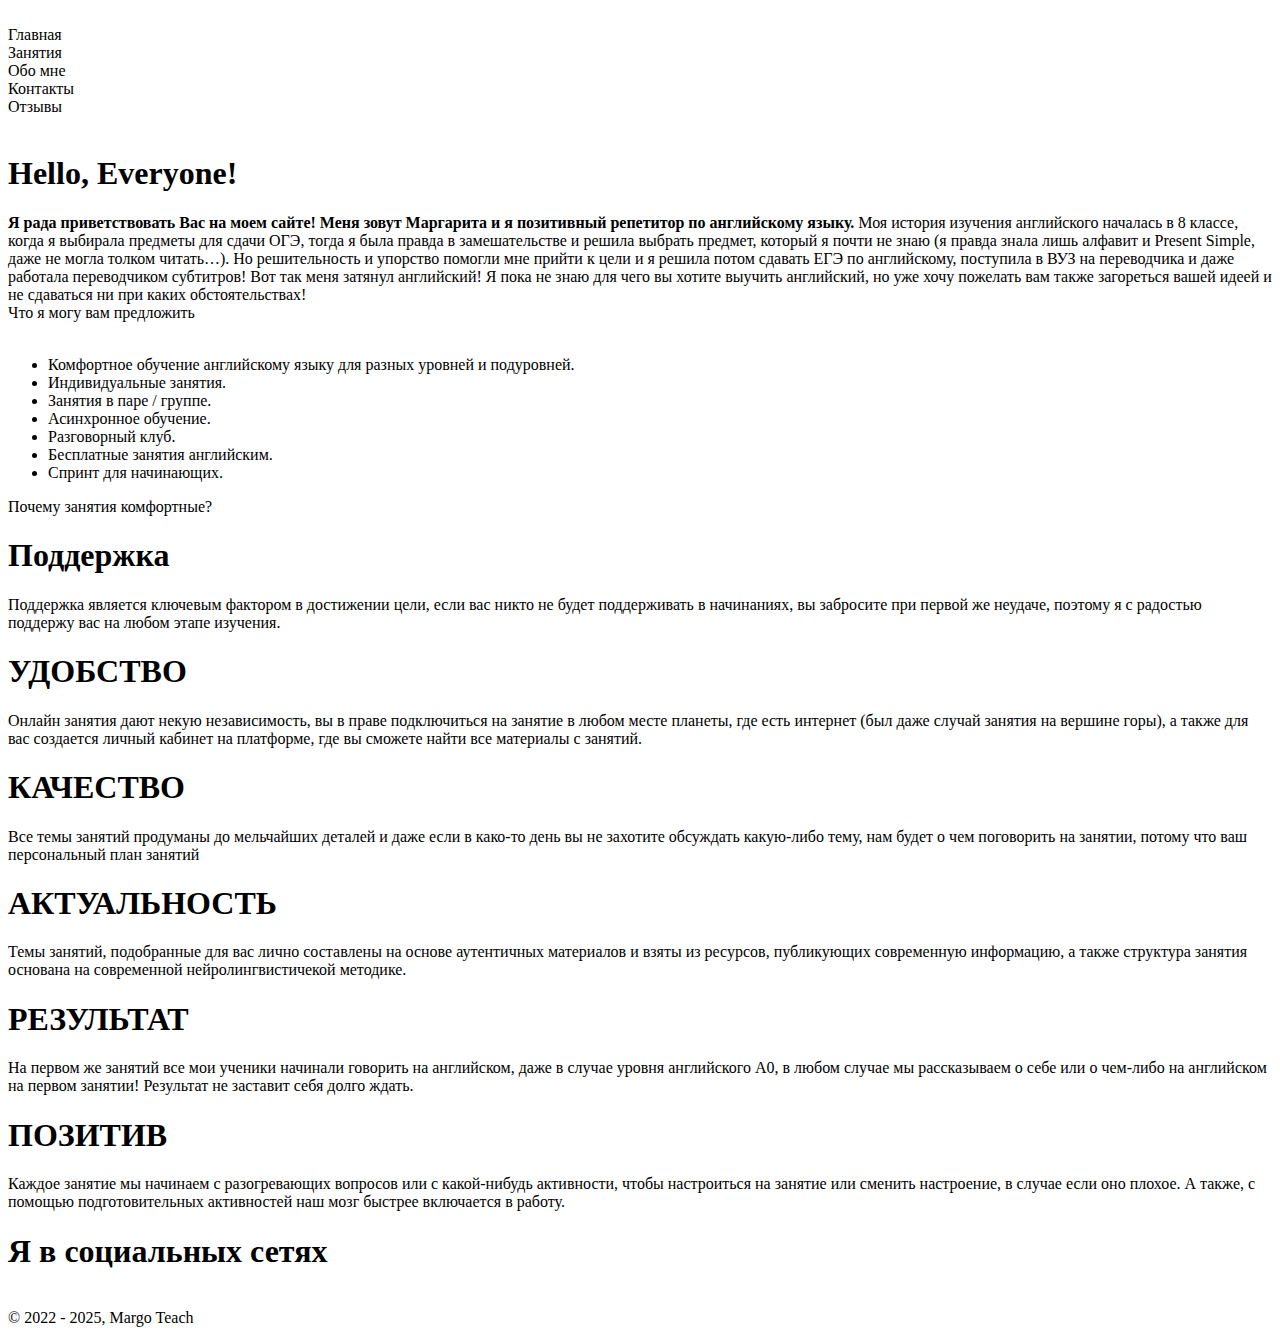
==== about.html @ d235ffca "first com" ====
<!DOCTYPE html>
<html lang="ru">
  <head>
    <meta charset="UTF-8" />
    <meta http-equiv="X-UA-Compatible" content="IE=edge" />
    <meta name="viewport" content="width=device-width, initial-scale=1.0" />
    <title>MargoTrue</title>
  </head>
  <body>
    <header class="header">
      <div class="topimg"><img src="" alt="" /></div>
      <div class="navpanel">
        <div class="navstr">Главная</div>
        <div class="navstr">Занятия</div>
        <div class="navstr">Обо мне</div>
        <div class="navstr">Контакты</div>
        <div class="navstr">Отзывы</div>
      </div>
    </header>
    <div class="container">
      <div class="forEveryone">
        <img src="" alt="" class="everyOneImg" />
        <div class="everyoneBlock">
          <h1 class="everyOnetitle">Hello, Everyone!</h1>
          <span class="everyoneSpan">
            <b
              >Я рада приветствовать Вас на моем сайте! Меня зовут Маргарита и я
              позитивный репетитор по английскому языку.</b
            >
            Моя история изучения английского началась в 8 классе, когда я
            выбирала предметы для сдачи ОГЭ, тогда я была правда в
            замешательстве и решила выбрать предмет, который я почти не знаю (я
            правда знала лишь алфавит и Present Simple, даже не могла толком
            читать…). Но решительность и упорство помогли мне прийти к цели и я
            решила потом сдавать ЕГЭ по английскому, поступила в ВУЗ на
            переводчика и даже работала переводчиком субтитров! Вот так меня
            затянул английский! Я пока не знаю для чего вы хотите выучить
            английский, но уже хочу пожелать вам также загореться вашей идеей и
            не сдаваться ни при каких обстоятельствах!
          </span>
        </div>
      </div>
      <div class="offerBlock">
        <div class="offerTitle">Что я могу вам предложить</div>
        <div class="offerRev">
          <img src="" alt="" class="offerImg" />
          <div class="offerUl">
            <ul>
              <li>
                Комфортное обучение английскому языку для разных уровней и
                подуровней.
              </li>
              <li>Индивидуальные занятия.</li>
              <li>Занятия в паре / группе.</li>
              <li>Асинхронное обучение.</li>
              <li>Разговорный клуб.</li>
              <li>Бесплатные занятия английским.</li>
              <li>Спринт для начинающих.</li>
            </ul>
          </div>
        </div>
      </div>
      <div class="comfort">
        <div class="comfortTitle">Почему занятия комфортные?</div>
        <div class="comfortBlocks">
          <div class="comfortBlock">
            <h1>Поддержка</h1>
            <span class="comfortSpan">
              Поддержка является ключевым фактором в достижении цели, если вас
              никто не будет поддерживать в начинаниях, вы забросите при первой
              же неудаче, поэтому я с радостью поддержу вас на любом этапе
              изучения.
            </span>
          </div>
          <div class="comfortBlock">
            <h1>УДОБСТВО</h1>
            <span class="comfortSpan">
              Онлайн занятия дают некую независимость, вы в праве подключиться
              на занятие в любом месте планеты, где есть интернет (был даже
              случай занятия на вершине горы), а также для вас создается личный
              кабинет на платформе, где вы сможете найти все материалы с
              занятий.
            </span>
          </div>
          <div class="comfortBlock">
            <h1>КАЧЕСТВО</h1>
            <span class="comfortSpan">
              Все темы занятий продуманы до мельчайших деталей и даже если в
              како-то день вы не захотите обсуждать какую-либо тему, нам будет о
              чем поговорить на занятии, потому что ваш персональный план
              занятий
            </span>
          </div>
          <div class="comfortBlock">
            <h1>АКТУАЛЬНОСТЬ</h1>
            <span class="comfortSpan">
              Темы занятий, подобранные для вас лично составлены на основе
              аутентичных материалов и взяты из ресурсов, публикующих
              современную информацию, а также структура занятия основана на
              современной нейролингвистичекой методике.
            </span>
          </div>
          <div class="comfortBlock">
            <h1>РЕЗУЛЬТАТ</h1>
            <span class="comfortSpan">
              На первом же занятий все мои ученики начинали говорить на
              английском, даже в случае уровня английского А0, в любом случае мы
              рассказываем о себе или о чем-либо на английском на первом
              занятии! Результат не заставит себя долго ждать.
            </span>
          </div>
          <div class="comfortBlock">
            <h1>ПОЗИТИВ</h1>
            <span class="comfortSpan">
              Каждое занятие мы начинаем с разогревающих вопросов или с
              какой-нибудь активности, чтобы настроиться на занятие или сменить
              настроение, в случае если оно плохое. А также, с помощью
              подготовительных активностей наш мозг быстрее включается в работу.
            </span>
          </div>
        </div>
      </div>
    </div>
    <footer class="footer">
      <div class="footerBlock"></div>
      <div class="footerLinks">
        <h1>Я в социальных сетях</h1>
        <a href="" class="social"><img src="" alt="" class="socialNet" /></a>
        <a href="" class="social"><img src="" alt="" class="socialNet" /></a>
        <a href="" class="social"><img src="" alt="" class="socialNet" /></a>
      </div>
      <div class="footerCopyRight">© 2022 - 2025, Margo Teach</div>
    </footer>
  </body>
</html>
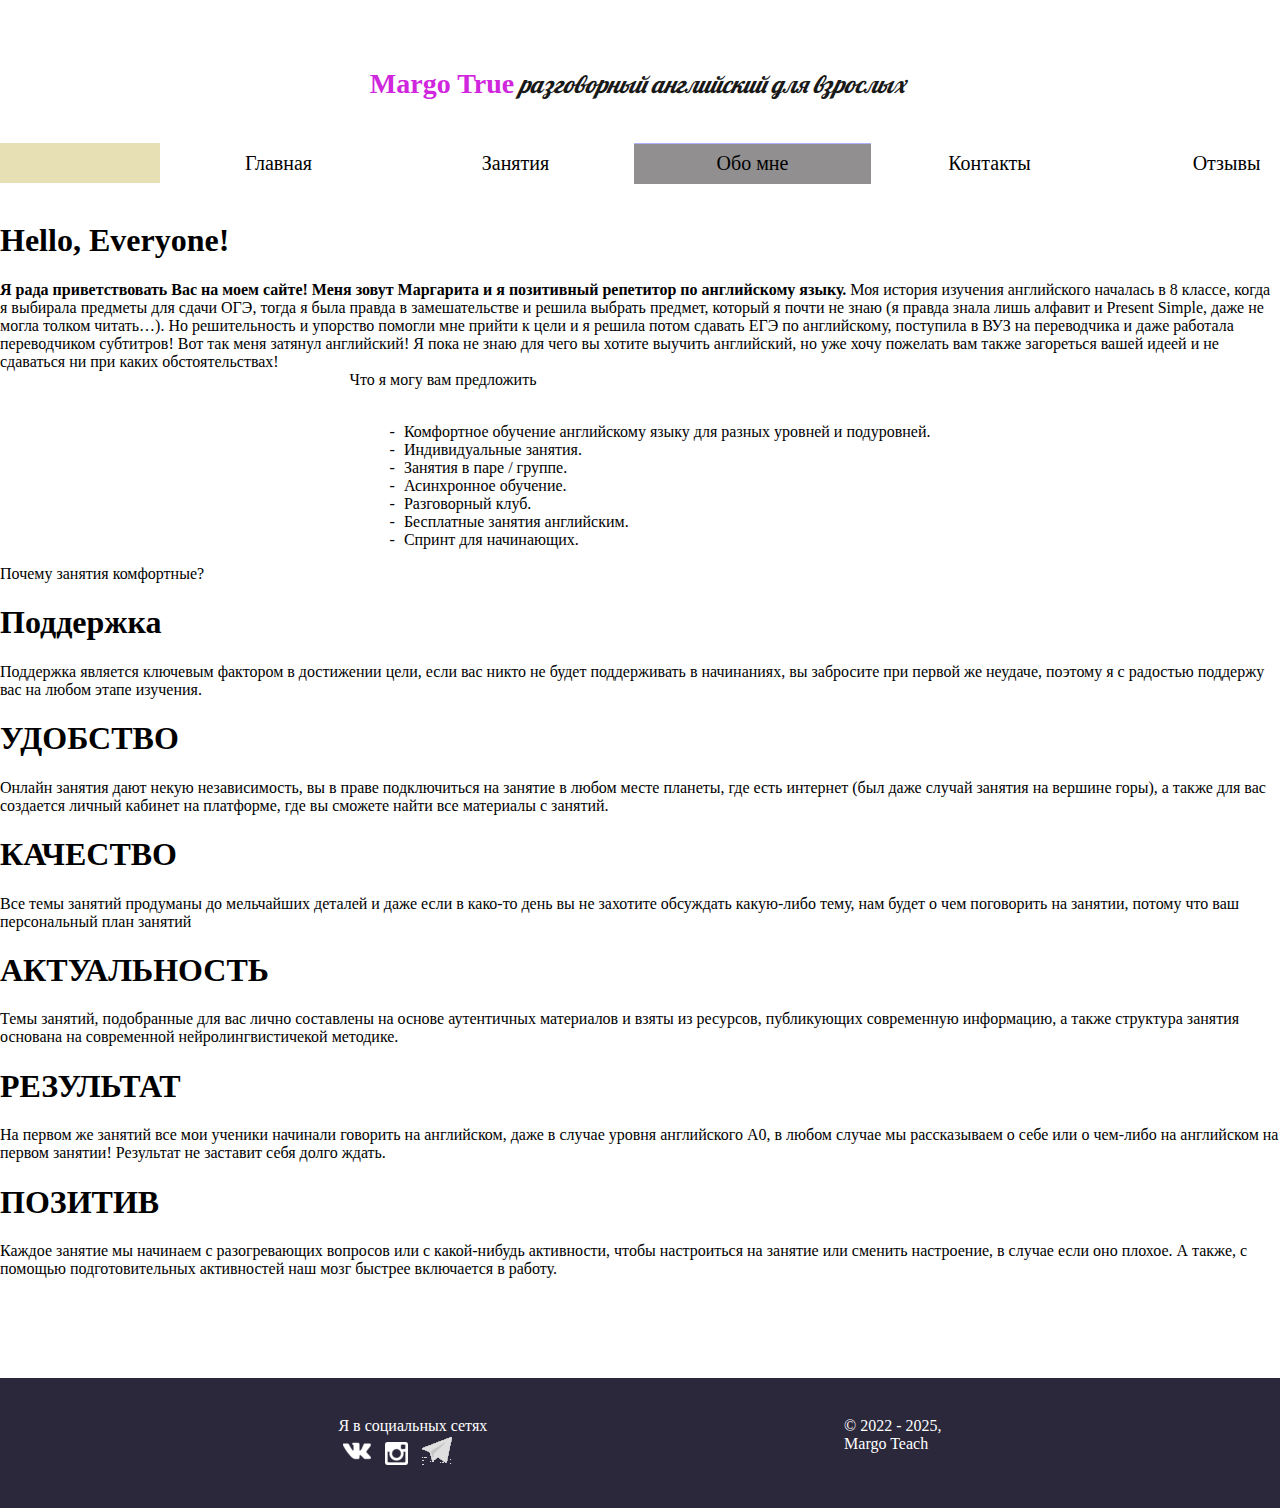
==== commit f9ac27e3: "edit lessons page(rebuild animation)" ====
--- a/about.html
+++ b/about.html
@@ -1,20 +1,51 @@
 <!DOCTYPE html>
 <html lang="ru">
   <head>
+    <link rel="preconnect" href="https://fonts.googleapis.com" />
+    <link rel="preconnect" href="https://fonts.gstatic.com" crossorigin />
+    <link
+      href="https://fonts.googleapis.com/css2?family=Lobster&display=swap"
+      rel="stylesheet"
+    />
+    <link rel="preconnect" href="https://fonts.googleapis.com" />
+    <link rel="preconnect" href="https://fonts.gstatic.com" crossorigin />
+    <link
+      href="https://fonts.googleapis.com/css2?family=Comfortaa:wght@300..700&display=swap"
+      rel="stylesheet"
+    />
     <meta charset="UTF-8" />
     <meta http-equiv="X-UA-Compatible" content="IE=edge" />
     <meta name="viewport" content="width=device-width, initial-scale=1.0" />
+    <link rel="shortcut icon" href="img/favicon.ico" type="image/x-icon" />
+    <link rel="stylesheet" href="style.css" />
     <title>MargoTrue</title>
   </head>
   <body>
     <header class="header">
-      <div class="topimg"><img src="" alt="" /></div>
-      <div class="navpanel">
-        <div class="navstr">Главная</div>
-        <div class="navstr">Занятия</div>
-        <div class="navstr">Обо мне</div>
-        <div class="navstr">Контакты</div>
-        <div class="navstr">Отзывы</div>
+      <div class="container">
+        <div class="topimg">
+          <p class="topTitle Osn">Margo True</p>
+          <p class="topTitle Dop"><i>разговорный английский для взрослых</i></p>
+        </div>
+        <div class="navpanelBackground">
+          <div class="navpanel">
+            <div class="navstr">
+              <a href="index.html" class="nextpage">Главная</a>
+            </div>
+            <div class="navstr">
+              <a href="lessons.html" class="nextpage">Занятия</a>
+            </div>
+            <div class="navstr" id="home">
+              <a href="about.html" class="nextpage">Обо мне</a>
+            </div>
+            <div class="navstr">
+              <a href="contacts.html" class="nextpage">Контакты</a>
+            </div>
+            <div class="navstr">
+              <a href="reviews.html" class="nextpage">Отзывы</a>
+            </div>
+          </div>
+        </div>
       </div>
     </header>
     <div class="container">
@@ -122,14 +153,26 @@
       </div>
     </div>
     <footer class="footer">
-      <div class="footerBlock"></div>
-      <div class="footerLinks">
-        <h1>Я в социальных сетях</h1>
-        <a href="" class="social"><img src="" alt="" class="socialNet" /></a>
-        <a href="" class="social"><img src="" alt="" class="socialNet" /></a>
-        <a href="" class="social"><img src="" alt="" class="socialNet" /></a>
+      <div class="footerBlock">
+        <div class="footerLinks">
+          <span class="footerTitle">Я в социальных сетях</span>
+          <div class="linksBlock">
+            <a href="#" class="social"
+              ><img src="img/vk.png" alt="" class="socialNet"
+            /></a>
+            <a href="#" class="social"
+              ><img src="img/inst.png" alt="" class="socialNet"
+            /></a>
+            <a href="#" class="social"
+              ><img src="img/tg.png" alt="" class="socialNet"
+            /></a>
+          </div>
+        </div>
+        <div class="footerCopyRight">
+          © 2022 - 2025,<br />
+          Margo Teach
+        </div>
       </div>
-      <div class="footerCopyRight">© 2022 - 2025, Margo Teach</div>
     </footer>
   </body>
 </html>
--- a/style.css
+++ b/style.css
@@ -0,0 +1,420 @@
+/* шрифт comfortaa italic */
+html,
+body {
+  margin: 0 auto;
+}
+.topTitle.Osn {
+  color: #d026dd;
+  font-family: Impact;
+  font-size: 28px;
+  font-weight: bold;
+}
+.header {
+  margin-top: 25px;
+  display: flex;
+  width: 100%;
+  justify-content: center;
+}
+.container {
+  width: 100%;
+  display: flex;
+  flex-direction: column;
+  align-items: center;
+  justify-content: center;
+}
+.topimg {
+  align-items: center;
+  display: flex;
+  justify-content: center;
+  width: 100%;
+  margin: 15px;
+}
+.topTitle.Dop {
+  font-family: "Lobster";
+  color: #191918;
+  font-size: 24px;
+  margin: 5px;
+}
+.navpanelBackground {
+  width: 100%;
+  display: flex;
+  justify-content: center;
+  background-color: #e8e0b5;
+}
+.navpanel {
+  align-items: center;
+  height: 40px;
+  display: flex;
+  width: 75%;
+  justify-content: space-evenly;
+}
+.nextpage {
+  display: flex;
+  justify-content: center;
+  align-items: center;
+  width: 237px;
+  height: 40px;
+  text-decoration: none;
+  color: black;
+}
+.nextpage:hover {
+  border-top: 1px solid rgb(176, 176, 255);
+  transition: all 2s 100ms;
+}
+.navstr {
+  font-size: 20px;
+  width: 100%;
+  height: 40px;
+  background-color: white;
+}
+#home {
+  border-top: 1px solid rgb(176, 176, 255);
+  background-color: rgb(145, 143, 143);
+}
+.bodyimg {
+  display: flex;
+  justify-content: center;
+}
+.me {
+  width: 75%;
+}
+.lessons {
+  display: flex;
+  flex-direction: column;
+  justify-content: center;
+  align-items: center;
+}
+.lessonsTitle {
+  font-weight: bold;
+  margin-top: 25px;
+}
+
+.lessonsBlock {
+  margin-top: 35px;
+  display: flex;
+  justify-content: space-around;
+}
+.lesson {
+  display: flex;
+  flex-direction: column;
+  align-items: center;
+  justify-content: flex-start;
+  width: 250px;
+}
+.lessonImg {
+  border-radius: 200px;
+  width: 120px;
+  height: 120px;
+}
+.lessonTitle {
+  display: flex;
+  align-items: center;
+  justify-content: center;
+  width: 250px;
+  font-size: 18px;
+  font-weight: bold;
+  margin: 25px;
+  color: #0eae9e;
+}
+.lessonAbout {
+  text-align: center;
+  line-height: 1.5;
+  height: 150px;
+  width: 200px;
+}
+.more {
+  display: flex;
+  justify-content: center;
+  align-items: center;
+  padding: 15px;
+  color: #e720d0;
+  width: 120px;
+  height: 20px;
+}
+.speakPactics {
+  width: 100%;
+  margin-top: 50px;
+  display: flex;
+  flex-direction: column;
+  justify-content: center;
+  align-items: center;
+}
+.speakBlock {
+  display: flex;
+  width: 65%;
+  justify-content: space-evenly;
+}
+.speak {
+  display: flex;
+  flex-direction: column;
+  align-items: center;
+  justify-content: flex-start;
+  width: 250px;
+}
+.speakImg {
+  border-radius: 5px;
+  height: 240px;
+  width: 250px;
+}
+.speakSubTitle {
+  display: flex;
+  align-items: center;
+  justify-content: center;
+  width: 250px;
+  font-size: 16px;
+  font-weight: bold;
+  margin: 25px;
+}
+.speakAbout {
+  text-align: center;
+  line-height: 1.5;
+  height: 150px;
+  width: 200px;
+  margin-bottom: 10px;
+}
+.reviews {
+  margin-top: 50px;
+  display: flex;
+  justify-content: center;
+}
+.reviewsBlock {
+  justify-content: center;
+  display: flex;
+  width: 55%;
+  flex-wrap: wrap;
+}
+.reviewsImg1 {
+  margin: 25px;
+  width: 410px;
+  height: 300px;
+}
+.reviewsImg2 {
+  margin: 25px;
+  width: 480px;
+  height: 210px;
+}
+.reviewsImg3 {
+  margin-top: -95px;
+  width: 400px;
+  height: 400px;
+}
+.reviewsImg4 {
+  margin: 25px;
+  width: 330px;
+  height: 320px;
+}
+.studentsLocation {
+  flex-direction: column;
+  display: flex;
+  align-items: center;
+  justify-content: center;
+}
+.studentsTitle {
+  display: flex;
+  margin: 50px;
+  width: 600px;
+  text-align: center;
+  justify-content: center;
+  align-items: center;
+  color: #a634df;
+  font-size: 20px;
+  font-family: Comfortaa;
+}
+.studentsLocationsImg {
+  width: 75%;
+}
+.aboutMe {
+  margin-top: 55px;
+  width: 100%;
+  display: flex;
+  align-items: center;
+  justify-content: center;
+}
+.about {
+  font-family: Comfortaa;
+  display: flex;
+  justify-content: space-between;
+  width: 75%;
+}
+.Me {
+  width: 200px;
+  height: 220px;
+}
+.about1 {
+  display: flex;
+  width: 450px;
+  flex-direction: column;
+  align-items: flex-end;
+}
+.aboutSubTitle {
+  text-align: left;
+  font-size: 26px;
+}
+.aboutExam {
+  font-size: 16px;
+  width: 250px;
+  margin-top: 10px;
+}
+.aboutSpan {
+  margin-top: 10px;
+  width: 280px;
+  font-size: 20px;
+}
+.about2 {
+  width: 500px;
+}
+.aboutList {
+  width: 300px;
+}
+li {
+  list-style-type: none;
+}
+li::before {
+  content: "- ";
+  padding-right: 5px;
+}
+.footer {
+  margin-top: 100px;
+  color: white;
+  background-color: #2b283b;
+  height: 130px;
+  display: flex;
+  flex-direction: column;
+  align-items: center;
+  justify-content: center;
+  width: 100%;
+}
+.footerBlock {
+  display: flex;
+  justify-content: space-around;
+  width: 75%;
+}
+.footerLinks {
+  display: flex;
+  flex-direction: column;
+}
+.social {
+  margin: 5px;
+}
+
+/* Lessons page */
+.cartBackground {
+  background-color: #ebd5e1;
+  width: 100%;
+  display: flex;
+  justify-content: center;
+}
+.cart {
+  width: 75%;
+  display: flex;
+  justify-content: center;
+  align-items: center;
+}
+.cartTitle {
+  display: flex;
+  width: 75%;
+  justify-content: center;
+}
+.cartImg {
+  margin-right: 15px;
+  width: 30px;
+  height: 30px;
+}
+.cartSumm {
+  justify-content: end;
+  display: flex;
+  align-items: center;
+}
+.cartLessonsBackground {
+  display: flex;
+  justify-content: center;
+  background-image: url(img/backlessons.jpg);
+  background-repeat: no-repeat;
+  background-position: 50% 0%;
+  background-size: cover;
+  border-radius: 0px;
+  width: 100%;
+  height: 895.094px;
+}
+.cartLessons {
+  display: flex;
+  align-items: center;
+  justify-content: center;
+  width: 64%;
+  flex-wrap: wrap;
+}
+.cartLesson {
+  display: flex;
+  flex-direction: column;
+  justify-content: center;
+  align-items: center;
+  width: 220px;
+  height: 300px;
+}
+.cartImgLesson {
+  width: 180px;
+  height: 180px;
+}
+.costBlock {
+  margin-top: 10px;
+  display: flex;
+  justify-content: center;
+  align-items: center;
+  flex-direction: column;
+  background-color: white;
+  width: 180px;
+  height: 80px;
+  position: relative;
+  transition: top 0.5s;
+  top: 0;
+}
+.costDetails {
+  display: flex;
+  align-items: center;
+  justify-content: center;
+  background-color: wheat;
+  position: relative;
+  top: -20px;
+  visibility: hidden;
+  width: 0px;
+  height: 0px;
+}
+.cartLesson:hover > .costBlock {
+  top: -35px;
+}
+.cartLesson:hover > .cartImgLesson {
+  transform: scale(1.1);
+  transition: 1s;
+}
+.cartLesson:hover > .costDetails {
+  visibility: visible;
+}
+.details {
+  position: relative;
+  transition: opacity 0.3s ease-in-out, transform 0.3s ease-in-out;
+  display: flex;
+  border: 1px solid rgb(194, 194, 194);
+  border-radius: 5px;
+  align-items: center;
+  justify-content: center;
+  background-color: white;
+  width: 150px;
+  margin-top: 40px;
+  padding: 10px 20px 10px 20px;
+  height: 35px;
+}
+
+.cost {
+  color: #31629f;
+}
+.cartOverview {
+  width: 170px;
+  font-family: Rubik, sans-serif;
+  font-size: 15px;
+  display: block;
+  text-align: center;
+  margin-top: 5px;
+}
+
+.sale {
+}
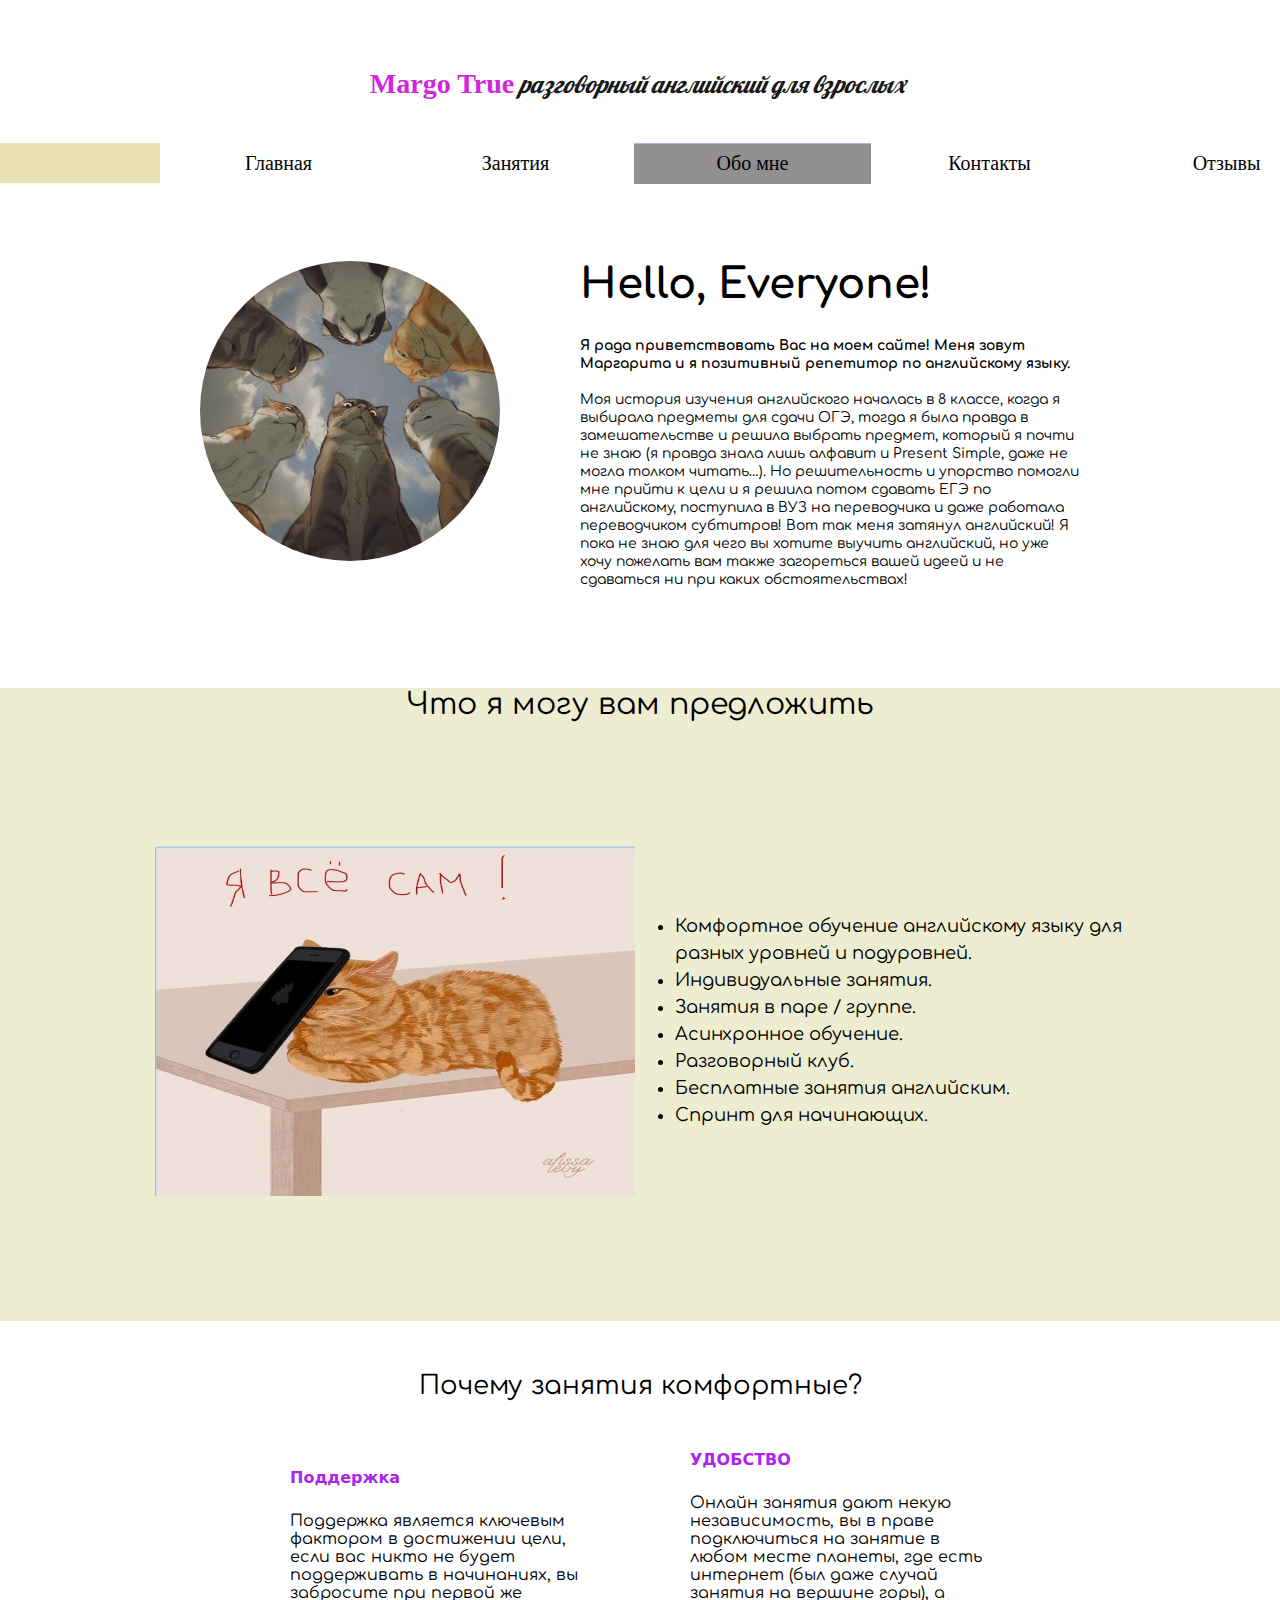
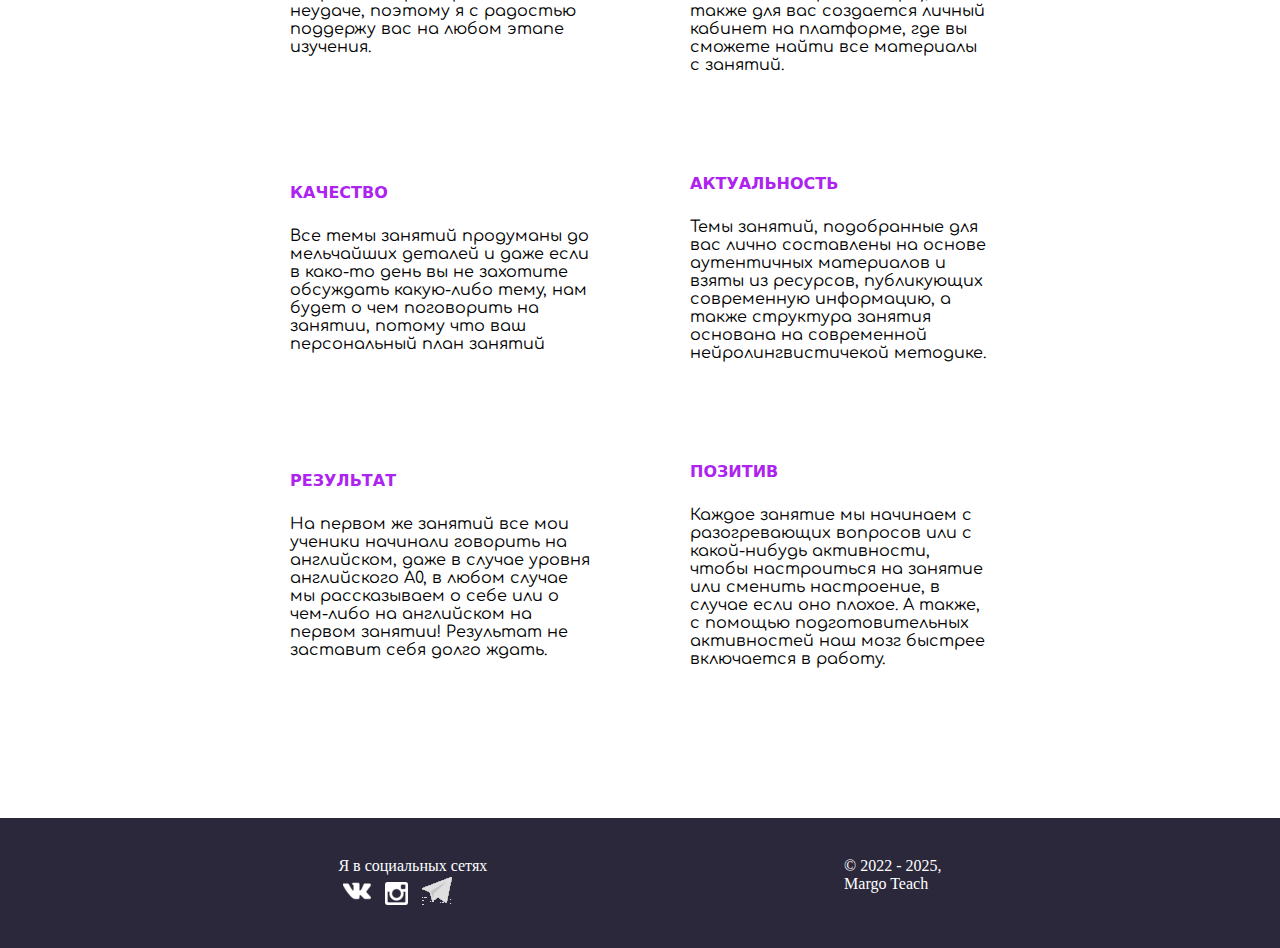
==== commit f88532dc: "edit about page not finish result" ====
--- a/about.html
+++ b/about.html
@@ -50,43 +50,49 @@
     </header>
     <div class="container">
       <div class="forEveryone">
-        <img src="" alt="" class="everyOneImg" />
-        <div class="everyoneBlock">
-          <h1 class="everyOnetitle">Hello, Everyone!</h1>
-          <span class="everyoneSpan">
-            <b
-              >Я рада приветствовать Вас на моем сайте! Меня зовут Маргарита и я
-              позитивный репетитор по английскому языку.</b
-            >
-            Моя история изучения английского началась в 8 классе, когда я
-            выбирала предметы для сдачи ОГЭ, тогда я была правда в
-            замешательстве и решила выбрать предмет, который я почти не знаю (я
-            правда знала лишь алфавит и Present Simple, даже не могла толком
-            читать…). Но решительность и упорство помогли мне прийти к цели и я
-            решила потом сдавать ЕГЭ по английскому, поступила в ВУЗ на
-            переводчика и даже работала переводчиком субтитров! Вот так меня
-            затянул английский! Я пока не знаю для чего вы хотите выучить
-            английский, но уже хочу пожелать вам также загореться вашей идеей и
-            не сдаваться ни при каких обстоятельствах!
-          </span>
+        <div class="forEveryoneBlock">
+          <div class="EveryOneBlockImg">
+            <img src="img/gruppa.jfif" alt="" class="everyOneImg" />
+          </div>
+          <div class="everyoneText">
+            <h1 class="everyOnetitle">Hello, Everyone!</h1>
+            <span class="everyoneSpan">
+              <b
+                >Я рада приветствовать Вас на моем сайте! Меня зовут Маргарита и
+                я позитивный репетитор по английскому языку.</b
+              ><br />
+              <br />
+              Моя история изучения английского началась в 8 классе, когда я
+              выбирала предметы для сдачи ОГЭ, тогда я была правда в
+              замешательстве и решила выбрать предмет, который я почти не знаю
+              (я правда знала лишь алфавит и Present Simple, даже не могла
+              толком читать…). Но решительность и упорство помогли мне прийти к
+              цели и я решила потом сдавать ЕГЭ по английскому, поступила в ВУЗ
+              на переводчика и даже работала переводчиком субтитров! Вот так
+              меня затянул английский! Я пока не знаю для чего вы хотите выучить
+              английский, но уже хочу пожелать вам также загореться вашей идеей
+              и не сдаваться ни при каких обстоятельствах!
+            </span>
+          </div>
         </div>
       </div>
-      <div class="offerBlock">
-        <div class="offerTitle">Что я могу вам предложить</div>
-        <div class="offerRev">
-          <img src="" alt="" class="offerImg" />
-          <div class="offerUl">
-            <ul>
-              <li>
+
+      <div class="offer">
+        <div class="offerBlock">
+          <div class="offerTitle">Что я могу вам предложить</div>
+          <div class="offerRev">
+            <img src="img/async.jpg" alt="" class="offerImg" />
+            <ul class="offerUl">
+              <li class="offerLi">
                 Комфортное обучение английскому языку для разных уровней и
                 подуровней.
               </li>
-              <li>Индивидуальные занятия.</li>
-              <li>Занятия в паре / группе.</li>
-              <li>Асинхронное обучение.</li>
-              <li>Разговорный клуб.</li>
-              <li>Бесплатные занятия английским.</li>
-              <li>Спринт для начинающих.</li>
+              <li class="offerLi">Индивидуальные занятия.</li>
+              <li class="offerLi">Занятия в паре / группе.</li>
+              <li class="offerLi">Асинхронное обучение.</li>
+              <li class="offerLi">Разговорный клуб.</li>
+              <li class="offerLi">Бесплатные занятия английским.</li>
+              <li class="offerLi">Спринт для начинающих.</li>
             </ul>
           </div>
         </div>
@@ -95,7 +101,7 @@
         <div class="comfortTitle">Почему занятия комфортные?</div>
         <div class="comfortBlocks">
           <div class="comfortBlock">
-            <h1>Поддержка</h1>
+            <span class="comfortBlockTitle">Поддержка</span>
             <span class="comfortSpan">
               Поддержка является ключевым фактором в достижении цели, если вас
               никто не будет поддерживать в начинаниях, вы забросите при первой
@@ -104,7 +110,7 @@
             </span>
           </div>
           <div class="comfortBlock">
-            <h1>УДОБСТВО</h1>
+            <span class="comfortBlockTitle">УДОБСТВО</span>
             <span class="comfortSpan">
               Онлайн занятия дают некую независимость, вы в праве подключиться
               на занятие в любом месте планеты, где есть интернет (был даже
@@ -114,7 +120,7 @@
             </span>
           </div>
           <div class="comfortBlock">
-            <h1>КАЧЕСТВО</h1>
+            <span class="comfortBlockTitle">КАЧЕСТВО</span>
             <span class="comfortSpan">
               Все темы занятий продуманы до мельчайших деталей и даже если в
               како-то день вы не захотите обсуждать какую-либо тему, нам будет о
@@ -123,7 +129,7 @@
             </span>
           </div>
           <div class="comfortBlock">
-            <h1>АКТУАЛЬНОСТЬ</h1>
+            <span class="comfortBlockTitle">АКТУАЛЬНОСТЬ</span>
             <span class="comfortSpan">
               Темы занятий, подобранные для вас лично составлены на основе
               аутентичных материалов и взяты из ресурсов, публикующих
@@ -132,7 +138,7 @@
             </span>
           </div>
           <div class="comfortBlock">
-            <h1>РЕЗУЛЬТАТ</h1>
+            <span class="comfortBlockTitle">РЕЗУЛЬТАТ</span>
             <span class="comfortSpan">
               На первом же занятий все мои ученики начинали говорить на
               английском, даже в случае уровня английского А0, в любом случае мы
@@ -141,7 +147,7 @@
             </span>
           </div>
           <div class="comfortBlock">
-            <h1>ПОЗИТИВ</h1>
+            <span class="comfortBlockTitle">ПОЗИТИВ</span>
             <span class="comfortSpan">
               Каждое занятие мы начинаем с разогревающих вопросов или с
               какой-нибудь активности, чтобы настроиться на занятие или сменить
--- a/style.css
+++ b/style.css
@@ -269,7 +269,7 @@
 li {
   list-style-type: none;
 }
-li::before {
+.listSpan::before {
   content: "- ";
   padding-right: 5px;
 }
@@ -328,6 +328,7 @@
 .cartLessonsBackground {
   display: flex;
   justify-content: center;
+  align-items: center;
   background-image: url(img/backlessons.jpg);
   background-repeat: no-repeat;
   background-position: 50% 0%;
@@ -341,6 +342,7 @@
   align-items: center;
   justify-content: center;
   width: 64%;
+  height: 600px;
   flex-wrap: wrap;
 }
 .cartLesson {
@@ -349,6 +351,7 @@
   justify-content: center;
   align-items: center;
   width: 220px;
+  margin-right: 50px;
   height: 300px;
 }
 .cartImgLesson {
@@ -403,7 +406,11 @@
   padding: 10px 20px 10px 20px;
   height: 35px;
 }
-
+.details:hover {
+  background-color: #31629f;
+  color: white;
+  transition: all 0.5s ease;
+}
 .cost {
   color: #31629f;
 }
@@ -417,4 +424,358 @@
 }
 
 .sale {
-}
+  margin-top: 5px;
+  width: 100%;
+  background-color: #ebd5e1;
+  display: flex;
+  justify-content: center;
+  height: 400px;
+}
+.saleBlock {
+  color: white;
+  background-image: url(img/saleback.jpg);
+  width: 1000px;
+  background-repeat: no-repeat;
+  display: flex;
+  align-items: center;
+  justify-content: space-around;
+}
+.sale1 {
+  line-height: 1.1;
+  font-family: Impact;
+}
+.saleCost {
+  font-size: 82px;
+}
+.timer {
+  font-size: 23px;
+  font-weight: 300;
+}
+.sale2 {
+  line-height: 1.1;
+  width: 330px;
+  text-align: center;
+  font-family: Comfortaa;
+  font-size: 26px;
+}
+
+.whatUget {
+  width: 100%;
+  display: flex;
+  flex-direction: column;
+  justify-content: center;
+  align-items: center;
+}
+.getTitle {
+  text-align: center;
+  width: 75%;
+  font-size: 24px;
+  color: #7d7d7d;
+  font-family: Comfortaa;
+}
+.getHr {
+  border: 1px solid #7d7d7d;
+  width: 95%;
+}
+.getBlocks {
+  width: 75%;
+  display: flex;
+  flex-wrap: wrap;
+  align-items: center;
+  justify-content: center;
+}
+.getBlock {
+  width: 350px;
+  height: 300px;
+  display: flex;
+  flex-direction: column;
+  justify-content: flex-start;
+  align-items: center;
+  text-align: center;
+  margin: 25px;
+}
+.getBlockTitle {
+  font-family: "Times New Roman", Times, serif;
+  font-size: 22px;
+  color: #e510ea;
+  font-style: oblique;
+  margin-top: 15px;
+  margin-bottom: 15px;
+  font-weight: 800;
+  opacity: 0;
+  transition: opacity 0.5s;
+}
+
+.getReview {
+  line-height: 1.7;
+  font-family: Comfortaa;
+  font-size: 14px;
+}
+.advantages {
+  width: 100%;
+  display: flex;
+  flex-direction: column;
+  justify-content: center;
+  align-items: center;
+}
+.advantTitle {
+  text-align: center;
+  width: 75%;
+  font-size: 24px;
+  color: #7d7d7d;
+  font-family: Comfortaa;
+}
+.advantagesHr {
+  width: 95%;
+  border: 1px solid #7d7d7d;
+}
+.advanagesBlocks {
+  display: flex;
+  flex-direction: column;
+  align-items: center;
+  justify-content: center;
+  width: 75%;
+}
+.advantageBlock {
+  margin-top: 45px;
+  width: 100%;
+  display: flex;
+  justify-content: space-evenly;
+  opacity: 0; /* Начальная прозрачность */
+  transform: translateY(20px); /* Начальное смещение */
+  transition: opacity 0.5s ease, transform 0.5s ease;
+}
+.advantageBlock.visible {
+  opacity: 1; /* Полная видимость */
+  transform: translateY(0); /* Вернуться в оригинальное положение */
+}
+.advImgBlock {
+  width: 250px;
+  display: flex;
+  align-items: center;
+  justify-content: center;
+}
+
+.advantReviewsTitle {
+  font-weight: 800;
+  margin-bottom: 10px;
+  font-style: oblique;
+  text-decoration-line: underline;
+  text-decoration-color: black;
+  text-decoration-thickness: 2px;
+  font-size: 22px;
+  color: #11a3c3;
+  font-family: "Times New Roman";
+}
+.op {
+  transition: all 1s ease-in-out;
+  opacity: 100;
+}
+
+.advantReviewsSpan {
+  width: 700px;
+  font-size: 16px;
+  font-family: Comfortaa;
+  display: flex;
+  justify-content: center;
+  align-items: center;
+}
+/* popup */
+.popup {
+  display: none;
+  position: fixed;
+  top: 0;
+  left: 0;
+  right: 0;
+  bottom: 0;
+  background-color: rgba(0, 0, 0, 0.7);
+  justify-content: center;
+  align-items: center;
+}
+
+.popupContent {
+  background-color: #fff;
+  padding: 20px;
+  border-radius: 5px;
+  height: auto;
+  width: 800px;
+  position: relative;
+  display: flex;
+  flex-direction: row;
+  text-align: center;
+}
+
+.closePopup {
+  position: absolute;
+  top: 10px;
+  right: 10px;
+  cursor: pointer;
+  color: #ff0000;
+}
+
+.popupImgBlock {
+  display: flex;
+  height: auto;
+}
+.popupImage {
+  width: 250px;
+  height: 250px;
+  margin-bottom: 10px;
+}
+.popupBlock {
+  align-items: center;
+  width: 100%;
+  margin-left: 25px;
+  justify-content: space-evenly;
+  display: flex;
+}
+.popupContentBlock {
+  margin-left: 50px;
+  display: flex;
+  flex-direction: column;
+  align-items: flex-start;
+}
+.popupName {
+  font-size: 30px;
+}
+#popupDescription {
+  text-align: left;
+  font-size: 18px;
+}
+.popupAdd {
+  width: 130px;
+  height: 40px;
+  color: #fafafa;
+  background: #31629f;
+  border-color: #31629f;
+}
+.popupAdd:hover {
+  cursor: pointer;
+  transition: all 0.5s ease;
+  background: #5175a1;
+  border-color: #5175a1;
+}
+.costPopup {
+  display: flex;
+  width: 250px;
+  justify-content: space-around;
+}
+.costDiv {
+  color: #31629f;
+  display: flex;
+  align-items: center;
+  font-family: Open Sans, sans-serif;
+  font-size: 18px;
+}
+/*  */
+
+/* about page */
+.EveryOneBlockImg {
+  align-items: center;
+  display: flex;
+  justify-content: space-around;
+}
+.everyOneImg {
+  border-radius: 50%;
+  width: 300px;
+  height: 300px;
+}
+.forEveryone {
+  display: flex;
+  justify-content: center;
+  width: 100%;
+}
+.forEveryoneBlock {
+  margin-top: 50px;
+  width: 75%;
+  align-content: center;
+  display: flex;
+  justify-content: space-around;
+}
+.everyoneText {
+  width: 500px;
+}
+.everyOnetitle {
+  font-family: Comfortaa;
+  font-size: 42px;
+}
+.everyoneSpan {
+  font-family: Comfortaa;
+  font-size: 14px;
+}
+.offer {
+  margin-top: 100px;
+  background-color: #ededd1;
+  display: flex;
+  justify-content: center;
+  align-items: center;
+  width: 100%;
+}
+.offerTitle {
+  font-size: 30px;
+  font-family: Comfortaa;
+}
+.offerBlock {
+  width: 75%;
+  display: flex;
+  flex-direction: column;
+  justify-content: center;
+  align-items: center;
+}
+.offerImg {
+  width: 480px;
+  height: 350px;
+}
+.offerRev {
+  height: 600px;
+  align-items: center;
+  display: flex;
+}
+.offerUl {
+  width: 450px;
+}
+.offerLi {
+  list-style-type: disc;
+  line-height: 1.5;
+  font-size: 18px;
+  font-family: Comfortaa;
+}
+
+.comfort{
+  margin-top: 50px;
+  display: flex;
+  flex-direction: column;
+  width: 100%;
+  justify-content: center;
+  align-items: center;
+}
+.comfortTitle{
+  font-family:Comfortaa;
+  font-size: 26px;
+}
+.comfortBlocks{
+  justify-content: center;
+  align-items: center;
+  width: 75%;
+  display: flex;
+  flex-wrap: wrap;
+}
+.comfortBlock{
+  margin: 50px;
+  display: flex;
+  flex-direction: column;
+  width: 300px;
+}
+.comfortBlockTitle{
+  font-weight:700;
+  font-family: system-ui, -apple-system, BlinkMacSystemFont, 'Segoe UI', Roboto, Oxygen, Ubuntu, Cantarell, 'Open Sans', 'Helvetica Neue', sans-serif;
+  color:#ad23ef;
+  font-size:16px;
+}
+.comfortSpan{
+  margin-top: 25px;
+  font-family:Comfortaa;
+}
+
+
+/* about page */
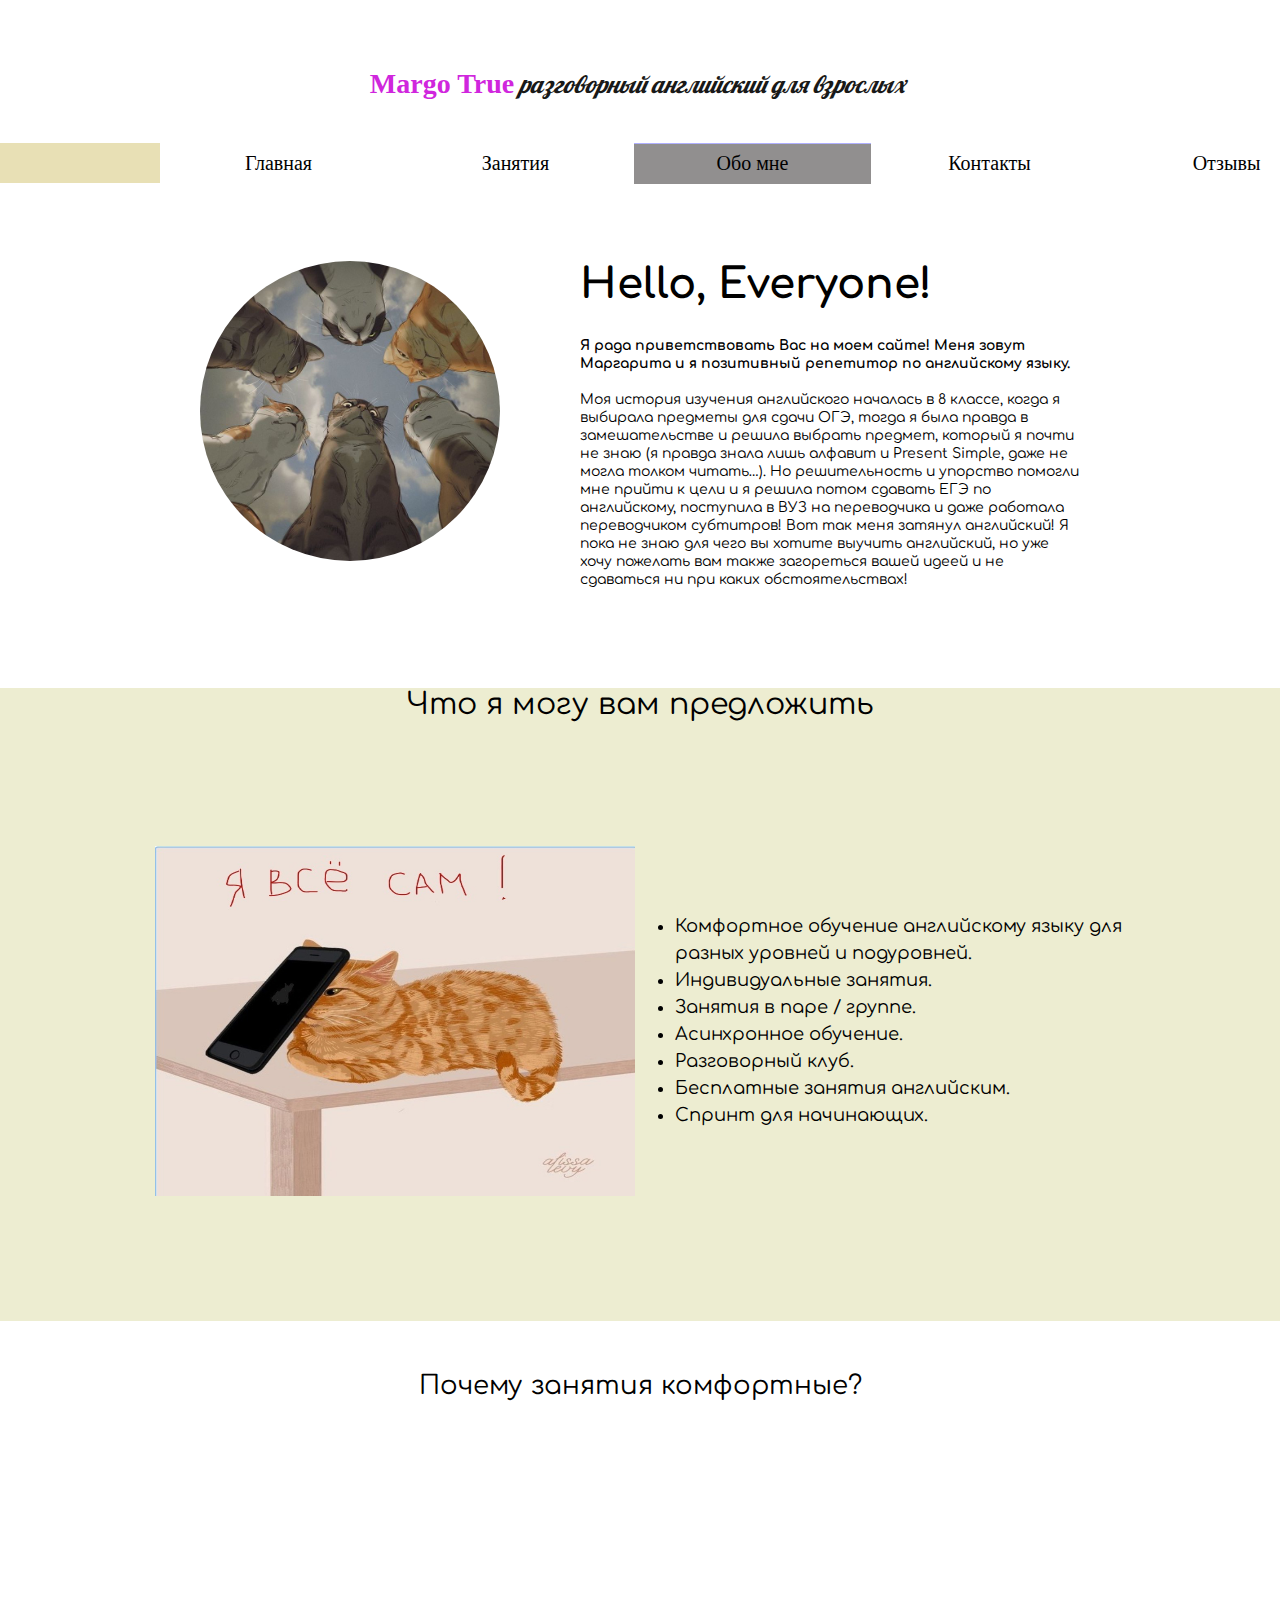
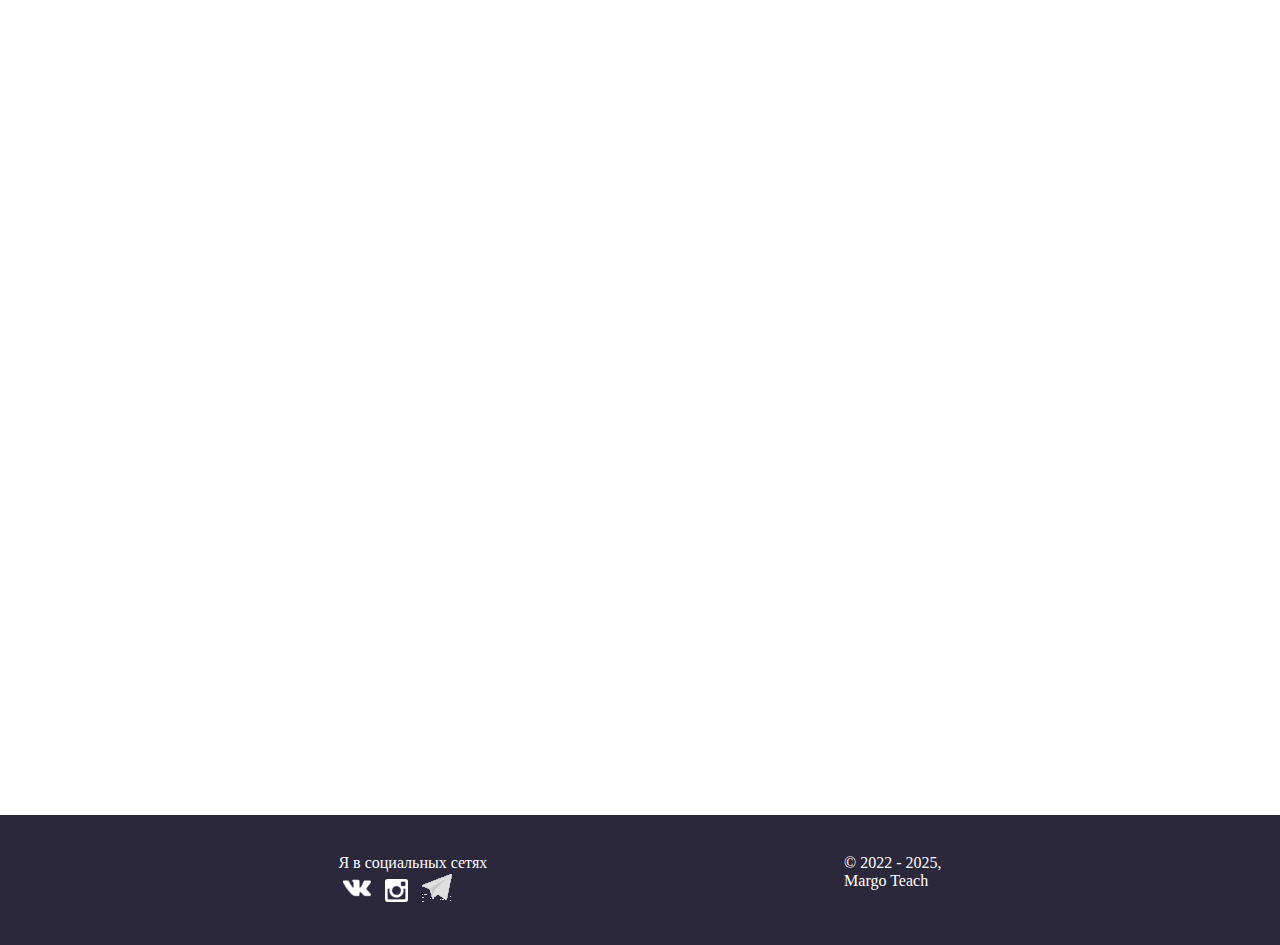
==== commit 9da0b1e1: "edit animation on about page" ====
--- a/about.html
+++ b/about.html
@@ -100,8 +100,8 @@
       <div class="comfort">
         <div class="comfortTitle">Почему занятия комфортные?</div>
         <div class="comfortBlocks">
-          <div class="comfortBlock">
-            <span class="comfortBlockTitle">Поддержка</span>
+          <div class="comfortBlock ">
+            <span class="comfortBlockTitle">ПОДДЕРЖКА</span>
             <span class="comfortSpan">
               Поддержка является ключевым фактором в достижении цели, если вас
               никто не будет поддерживать в начинаниях, вы забросите при первой
@@ -180,5 +180,6 @@
         </div>
       </div>
     </footer>
+    <script src="aboutjs.js"></script>
   </body>
 </html>
--- a/style.css
+++ b/style.css
@@ -567,10 +567,7 @@
   color: #11a3c3;
   font-family: "Times New Roman";
 }
-.op {
-  transition: all 1s ease-in-out;
-  opacity: 100;
-}
+
 
 .advantReviewsSpan {
   width: 700px;
@@ -755,22 +752,24 @@
 }
 .comfortBlocks{
   justify-content: center;
-  align-items: center;
+  align-items: flex-start;
   width: 75%;
   display: flex;
   flex-wrap: wrap;
 }
 .comfortBlock{
+  opacity: 0;
+  transition: opacity 0.5s;
   margin: 50px;
   display: flex;
   flex-direction: column;
   width: 300px;
 }
 .comfortBlockTitle{
+  font-size:16px;
   font-weight:700;
-  font-family: system-ui, -apple-system, BlinkMacSystemFont, 'Segoe UI', Roboto, Oxygen, Ubuntu, Cantarell, 'Open Sans', 'Helvetica Neue', sans-serif;
+  font-family:  'Open Sans';
   color:#ad23ef;
-  font-size:16px;
 }
 .comfortSpan{
   margin-top: 25px;
@@ -779,3 +778,7 @@
 
 
 /* about page */
+.op {
+  transition: all 1s ease-in-out;
+  opacity: 100;
+}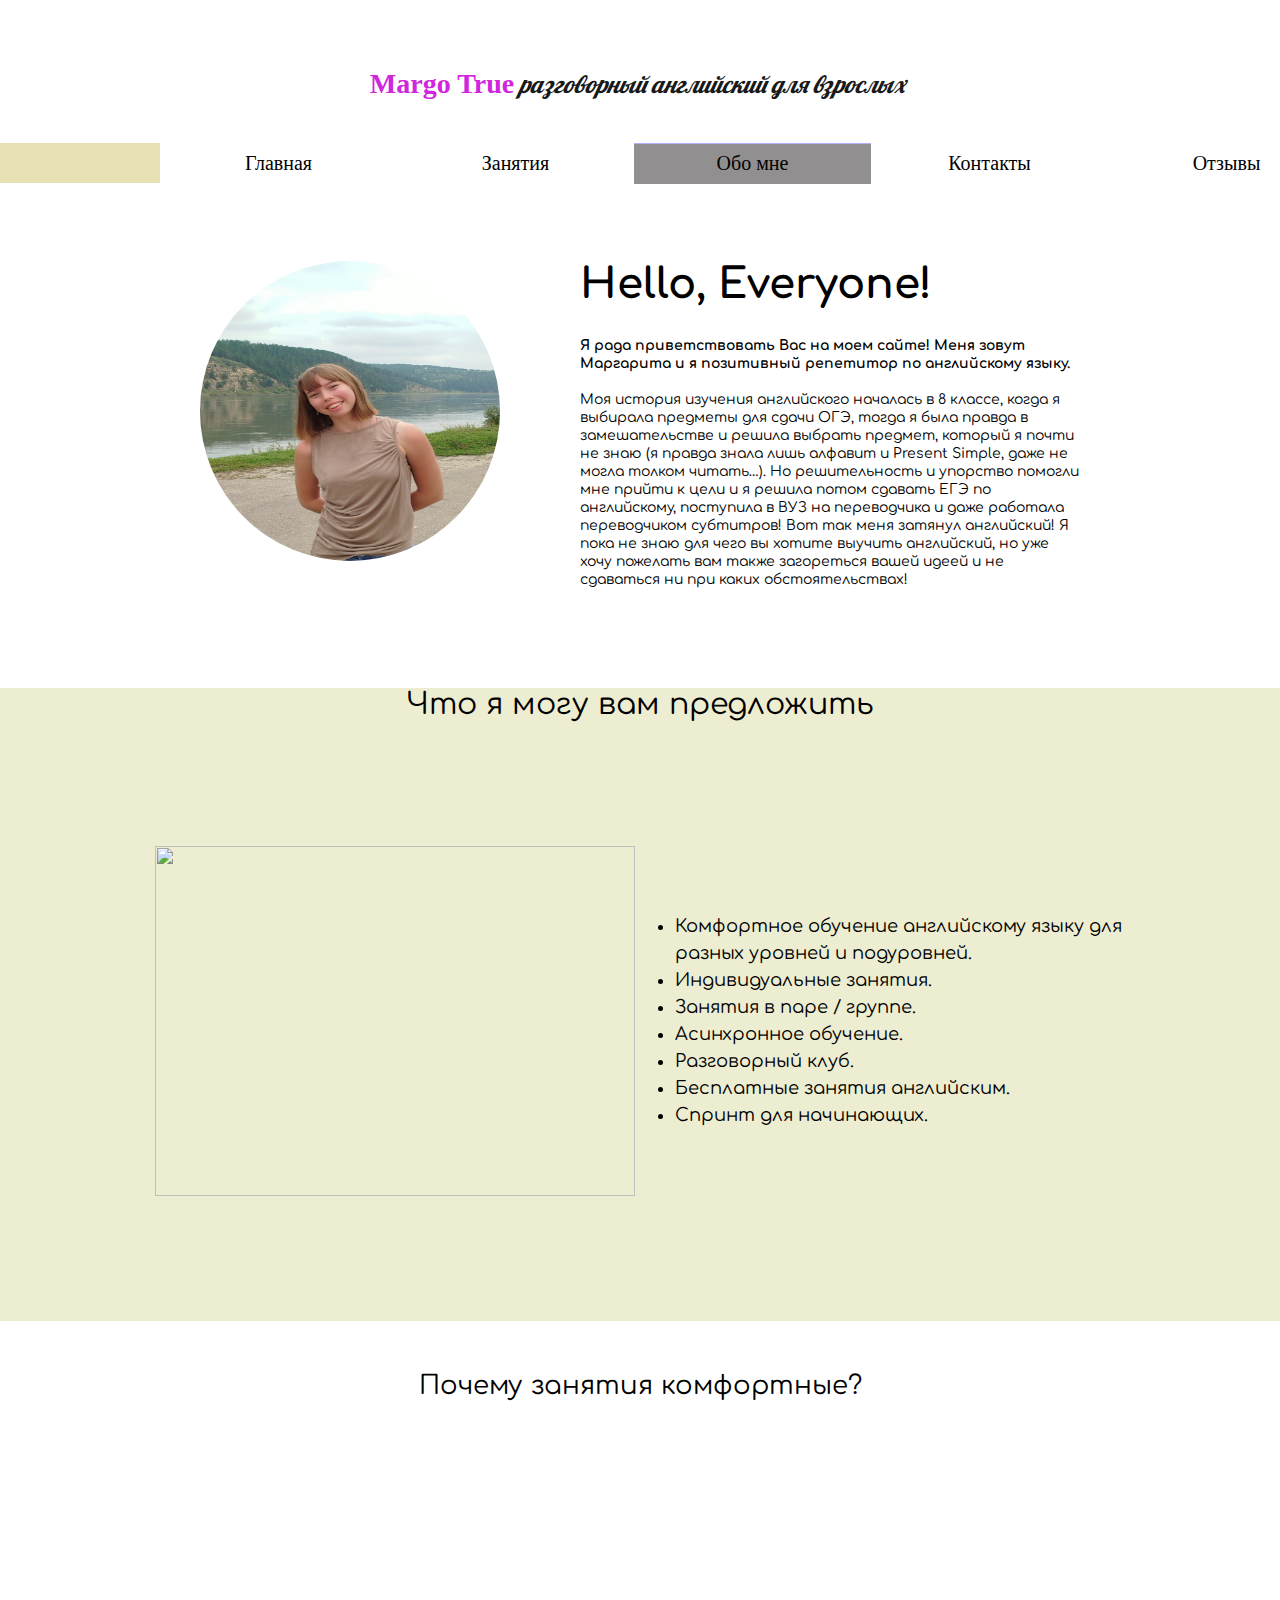
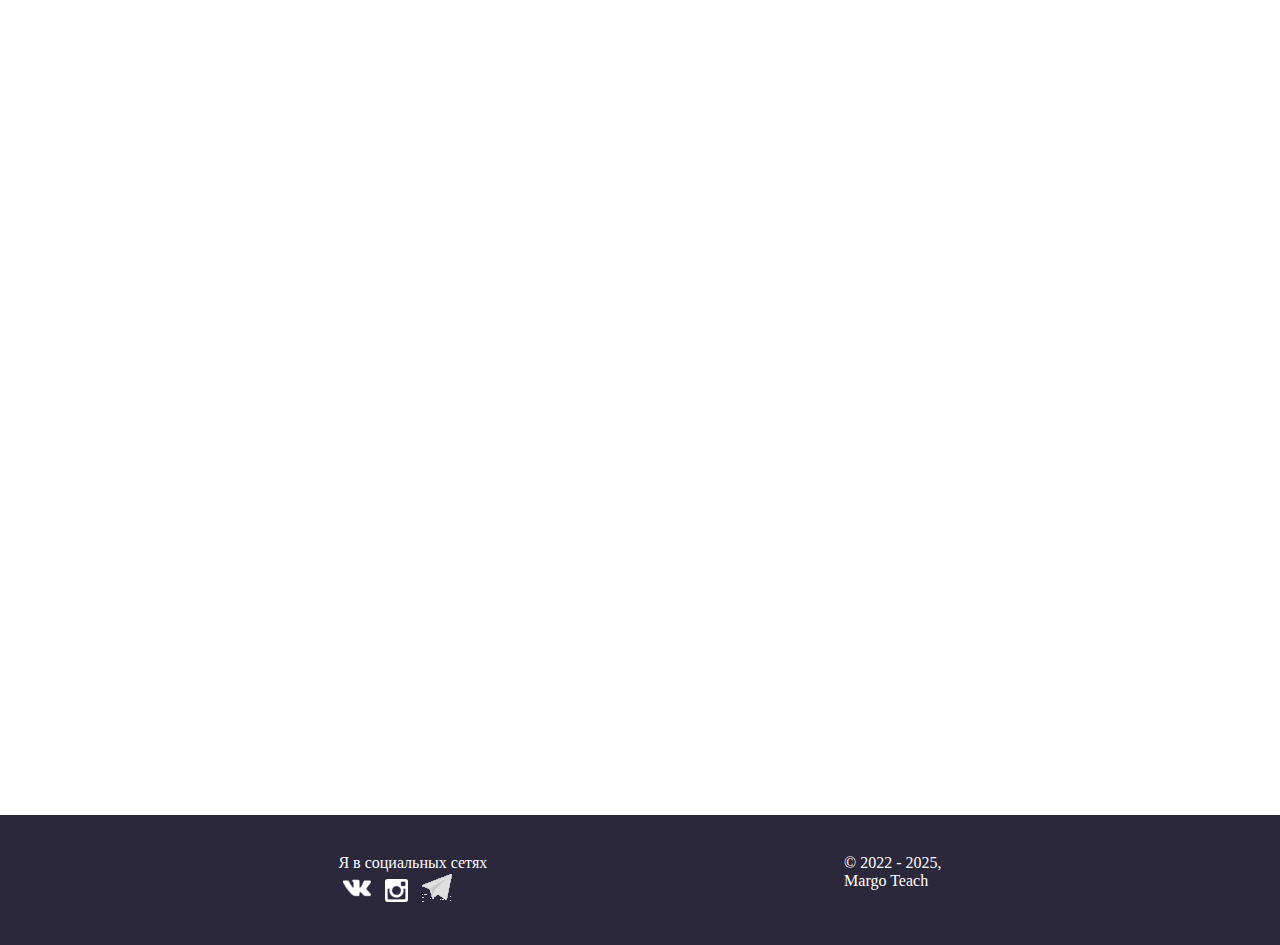
==== commit 656d443d: "Update about.html" ====
--- a/about.html
+++ b/about.html
@@ -52,7 +52,7 @@
       <div class="forEveryone">
         <div class="forEveryoneBlock">
           <div class="EveryOneBlockImg">
-            <img src="img/gruppa.jfif" alt="" class="everyOneImg" />
+            <img src="img/everyone.jpg" alt="" class="everyOneImg" />
           </div>
           <div class="everyoneText">
             <h1 class="everyOnetitle">Hello, Everyone!</h1>
@@ -81,7 +81,7 @@
         <div class="offerBlock">
           <div class="offerTitle">Что я могу вам предложить</div>
           <div class="offerRev">
-            <img src="img/async.jpg" alt="" class="offerImg" />
+            <img src="img/whatuget.jpg" alt="" class="offerImg" />
             <ul class="offerUl">
               <li class="offerLi">
                 Комфортное обучение английскому языку для разных уровней и
--- a/style.css
+++ b/style.css
@@ -48,6 +48,53 @@
   width: 75%;
   justify-content: space-evenly;
 }
+
+/* slider */
+.reviews {
+  width: 100%;
+  max-width: 800px;
+  margin: 0 auto;
+  position: relative;
+  overflow: hidden; /* Скрываем все, что выходит за пределы контейнера */
+}
+
+.reviewsBlock {
+  overflow: hidden;
+}
+
+.slider {
+  display: flex;
+  transition: transform 0.5s ease-in-out;
+  width: 100%;
+}
+
+.slider img {
+  width: 100%;
+  height: auto;
+  flex-shrink: 0;
+}
+
+.prev,
+.next {
+  position: absolute;
+  top: 50%;
+  transform: translateY(-50%);
+  background-color: rgba(0, 0, 0, 0.5);
+  color: white;
+  border: none;
+  padding: 10px;
+  cursor: pointer;
+  z-index: 2;
+}
+
+.prev {
+  left: 0;
+}
+
+.next {
+  right: 0;
+}
+/* slider */
 .nextpage {
   display: flex;
   justify-content: center;
@@ -57,11 +104,14 @@
   text-decoration: none;
   color: black;
 }
-.nextpage:hover {
+.navstr:hover {
   border-top: 1px solid rgb(176, 176, 255);
-  transition: all 2s 100ms;
+  transition: all 0.2s 100ms;
 }
 .navstr {
+  display: flex;
+  align-items: center;
+  justify-content: center;
   font-size: 20px;
   width: 100%;
   height: 40px;
@@ -127,9 +177,13 @@
   justify-content: center;
   align-items: center;
   padding: 15px;
-  color: #e720d0;
   width: 120px;
   height: 20px;
+  cursor: pointer;
+}
+.moreBtn {
+  color: #e720d0;
+  text-decoration: none;
 }
 .speakPactics {
   width: 100%;
@@ -183,26 +237,7 @@
   width: 55%;
   flex-wrap: wrap;
 }
-.reviewsImg1 {
-  margin: 25px;
-  width: 410px;
-  height: 300px;
-}
-.reviewsImg2 {
-  margin: 25px;
-  width: 480px;
-  height: 210px;
-}
-.reviewsImg3 {
-  margin-top: -95px;
-  width: 400px;
-  height: 400px;
-}
-.reviewsImg4 {
-  margin: 25px;
-  width: 330px;
-  height: 320px;
-}
+
 .studentsLocation {
   flex-direction: column;
   display: flex;
@@ -541,13 +576,13 @@
   width: 100%;
   display: flex;
   justify-content: space-evenly;
-  opacity: 0; /* Начальная прозрачность */
-  transform: translateY(20px); /* Начальное смещение */
+  opacity: 0;
+  transform: translateY(20px);
   transition: opacity 0.5s ease, transform 0.5s ease;
 }
 .advantageBlock.visible {
-  opacity: 1; /* Полная видимость */
-  transform: translateY(0); /* Вернуться в оригинальное положение */
+  opacity: 1;
+  transform: translateY(0);
 }
 .advImgBlock {
   width: 250px;
@@ -568,7 +603,6 @@
   font-family: "Times New Roman";
 }
 
-
 .advantReviewsSpan {
   width: 700px;
   font-size: 16px;
@@ -604,8 +638,8 @@
 
 .closePopup {
   position: absolute;
-  top: 10px;
-  right: 10px;
+  top: 80px;
+  right: 70px;
   cursor: pointer;
   color: #ff0000;
 }
@@ -738,7 +772,7 @@
   font-family: Comfortaa;
 }
 
-.comfort{
+.comfort {
   margin-top: 50px;
   display: flex;
   flex-direction: column;
@@ -746,18 +780,18 @@
   justify-content: center;
   align-items: center;
 }
-.comfortTitle{
-  font-family:Comfortaa;
+.comfortTitle {
+  font-family: Comfortaa;
   font-size: 26px;
 }
-.comfortBlocks{
+.comfortBlocks {
   justify-content: center;
   align-items: flex-start;
   width: 75%;
   display: flex;
   flex-wrap: wrap;
 }
-.comfortBlock{
+.comfortBlock {
   opacity: 0;
   transition: opacity 0.5s;
   margin: 50px;
@@ -765,20 +799,363 @@
   flex-direction: column;
   width: 300px;
 }
-.comfortBlockTitle{
-  font-size:16px;
-  font-weight:700;
-  font-family:  'Open Sans';
-  color:#ad23ef;
-}
-.comfortSpan{
+.comfortBlockTitle {
+  font-size: 16px;
+  font-weight: 700;
+  font-family: "Open Sans";
+  color: #ad23ef;
+}
+.comfortSpan {
   margin-top: 25px;
-  font-family:Comfortaa;
-}
-
+  font-family: Comfortaa;
+}
 
 /* about page */
+/* reviews page */
+
+.leaveFeedback {
+  display: flex;
+  width: 100%;
+  justify-content: center;
+  align-items: center;
+  margin-top: 150px;
+}
+.feedbackBlock {
+  display: flex;
+  flex-direction: column;
+  width: 75%;
+  align-items: center;
+}
+.feedbackBtn {
+  width: 450px;
+  height: 100px;
+  background-color: #d026dd;
+  border: none;
+  border-radius: 25px;
+}
+.feedbackBtn a {
+  font-family: Comfortaa;
+  font-size: 28px;
+  color: white;
+  text-decoration: none;
+  font-weight: 700;
+}
+.feedbackSpan {
+  margin-top: 25px;
+  font-family: Comfortaa;
+  font-size: 20px;
+  color: black;
+  font-weight: 600;
+}
+/* reviews page */
+/* Contats page */
+.contacts {
+  margin-top: 50px;
+  width: 100%;
+  display: flex;
+  justify-content: center;
+  align-items: center;
+}
+.contacsBlock {
+  display: flex;
+  flex-direction: column;
+  justify-content: center;
+  align-items: center;
+}
+.contactsTitle {
+  display: flex;
+  flex-direction: column;
+  justify-content: center;
+  align-items: center;
+}
+.contactsTitleHr {
+  width: 100px;
+  border: 1px solid black;
+}
+.contactsTitleSpan {
+  font-size: 28px;
+  font-family: Comfortaa;
+}
+.contactsSpan {
+  color: #333333;
+  font-size: 18px;
+  text-align: center;
+  font-family: Comfortaa;
+}
+.contactsSocial {
+  margin-top: 50px;
+  display: flex;
+  flex-direction: column;
+  width: 100%;
+  align-items: center;
+}
+.socialBlocks {
+  display: flex;
+  flex-wrap: wrap;
+  justify-content: space-evenly;
+  align-items: center;
+  width: 65%;
+}
+.socialBlock {
+  margin-top: 25px;
+  width: 430px;
+  display: flex;
+  flex-direction: column;
+  height: 200px;
+  align-items: center;
+  justify-content: space-between;
+  text-align: center;
+}
+.socialBlockText {
+  display: flex;
+  flex-direction: column;
+  height: 160px;
+}
+.socialBlockTitle {
+  text-align: center;
+  font-family: "Open Sans";
+  font-weight: 600;
+  font-size: 24px;
+}
+.socialBlockspan {
+  margin-top: 15px;
+  font-family: Comfortaa;
+  font-size: 18px;
+}
+.socialBlockBtn:hover {
+  background-color: #fd6782;
+  transition: all 0.2s ease-in-out;
+}
+.socialBlockBtn a {
+  text-decoration: none;
+  color: #000;
+  width: 220px;
+  height: 40px;
+  font-size: 18px;
+  font-family: "Open Sans";
+}
+.socialBlockBtn {
+  cursor: pointer;
+  width: 200px;
+  height: 40px;
+  background-color: #ff7d94;
+  border-radius: 2px;
+  border-color: #ff7d94;
+}
+/* Contats page */
+
+/*  */
 .op {
   transition: all 1s ease-in-out;
   opacity: 100;
-}+}
+/*  */
+
+/* header */
+
+@media (max-width: 768px) {
+  .navpanelBackground {
+    width: 100%;
+    display: flex;
+    justify-content: center;
+  }
+  .navstr {
+    font-size: 14px;
+  }
+  .nextpage {
+    width: fit-content;
+  }
+  /* .navstr {
+    width: fit-content;
+  } */
+  .topimg {
+    align-items: center;
+    justify-content: center;
+  }
+  .navpanel {
+    display: flex;
+    /* flex-direction: column; */
+    align-items: flex-start;
+    height: 100%;
+  }
+
+  .nav-toggle {
+    display: block;
+  }
+
+  .nav-toggle-label {
+    display: block;
+  }
+
+  .me {
+    margin-top: 50px;
+  }
+  .lessonsBlock {
+    flex-wrap: wrap;
+  }
+  .lesson {
+    height: 400px;
+    margin-top: 25px;
+  }
+  .more {
+    margin-top: 30px;
+  }
+  .speakBlock {
+    flex-wrap: wrap;
+  }
+  .speakSubTitle {
+    text-align: center;
+  }
+  .speak {
+    height: 550px;
+    width: 75%;
+    margin-top: 25px;
+  }
+  .studentsTitle {
+    width: fit-content;
+  }
+  .about {
+    display: flex;
+    justify-content: center;
+    flex-wrap: wrap;
+  }
+  .about1 {
+    display: flex;
+    align-items: center;
+    justify-content: center;
+    margin-top: 25px;
+  }
+  .about2 {
+    justify-content: center;
+    display: flex;
+    align-items: center;
+  }
+  .aboutList {
+    width: 250px;
+    padding: 0;
+  }
+  .topTitle.Dop {
+    text-align: center;
+  }
+  .topTitle.Osn {
+    margin-left: 25px;
+    text-align: center;
+  }
+  /* lessons */
+  .cartLessonsBackground {
+    background-image: none;
+    background-color: #f5e6ee;
+    height: 100%;
+  }
+  .cartLesson {
+    margin: 0;
+  }
+  .sale {
+    margin-top: 1500px;
+  }
+  .sale1 {
+    margin-left: 10px;
+    text-align: center;
+  }
+  .saleBlock {
+    flex-wrap: wrap;
+    width: fit-content;
+  }
+  .sale2 {
+    width: fit-content;
+  }
+
+  .saleInput {
+    width: 50px;
+  }
+  .saleCost {
+    font-size: 40px;
+  }
+  .getTitle {
+    text-align: center;
+    font-size: 20px;
+  }
+  .getBlock {
+    margin-top: 65px;
+  }
+  .advantTitle {
+    width: fit-content;
+    font-size: 18px;
+  }
+  .advantReviewsTitle {
+    text-align: center;
+  }
+  .advantReviewsSpan {
+    text-align: center;
+    width: fit-content;
+  }
+  .popupContent {
+    height: 800px;
+    width: fit-content;
+  }
+  .popupBlock {
+    display: flex;
+    align-items: flex-start;
+    flex-wrap: wrap;
+    overflow: scroll;
+  }
+  .popupImage {
+    padding-top: 50px;
+    width: 150px;
+    height: 150px;
+  }
+  .popupAdd {
+    margin-left: 20px;
+  }
+  .costPopup {
+    width: fit-content;
+  }
+  .popupContentBlock {
+    height: f;
+    margin-left: 0px;
+  }
+  /* lessons */
+  /* about */
+  .forEveryoneBlock {
+    flex-wrap: wrap;
+  }
+  .offerBlock {
+    flex-wrap: wrap;
+  }
+  .offerTitle {
+    text-align: center;
+  }
+  .offerImg {
+    width: 300px;
+    height: 300px;
+  }
+  .offerRev {
+    margin-top: 25px;
+    justify-content: center;
+    align-items: center;
+    flex-wrap: wrap;
+    width: 50%;
+    height: 50%;
+  }
+  .everyOneImg {
+    width: 200px;
+    height: 200px;
+  }
+  .comfort {
+    text-align: center;
+  }
+  .comfortBlock {
+    width: 300px;
+  }
+  .comfortBlocks {
+    margin: 0;
+  }
+
+  /* about */
+  /* contacts */
+  .socialBlock {
+    height: 300px;
+  }
+
+  /* contacts */
+}
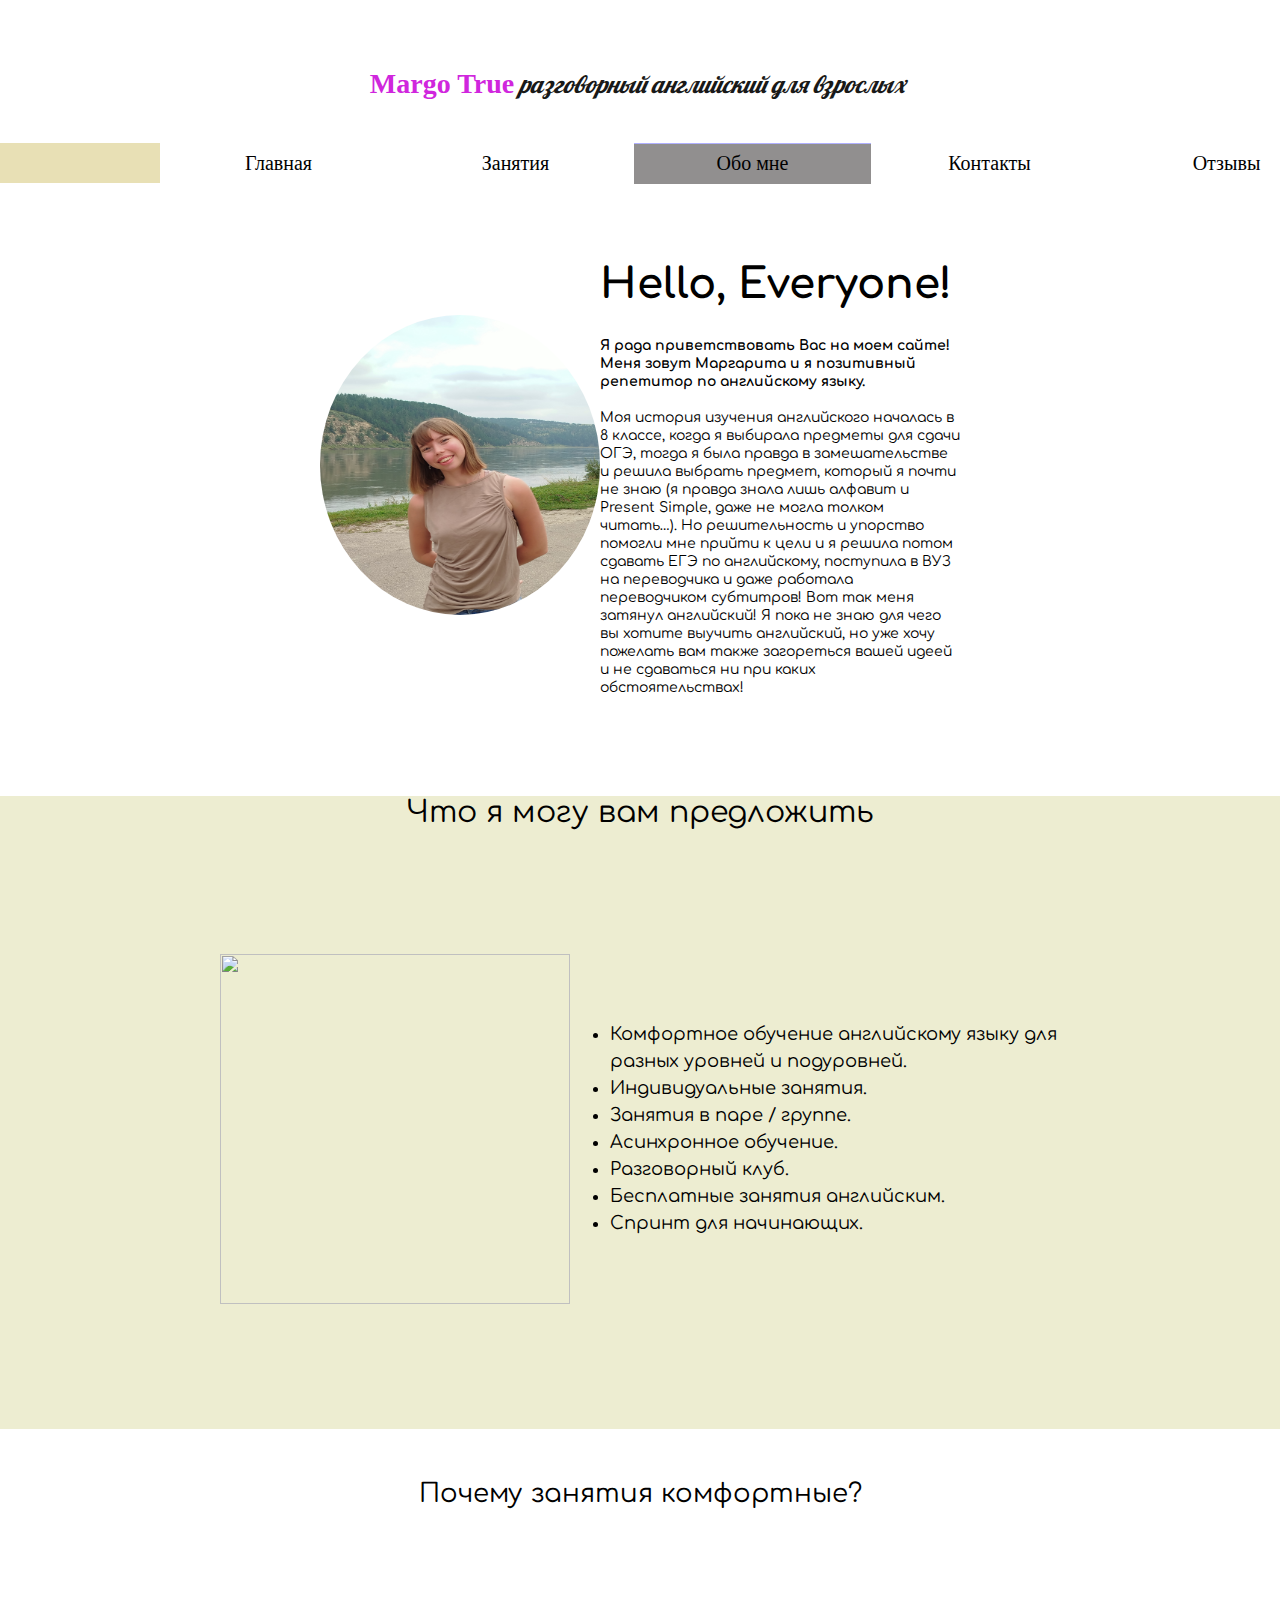
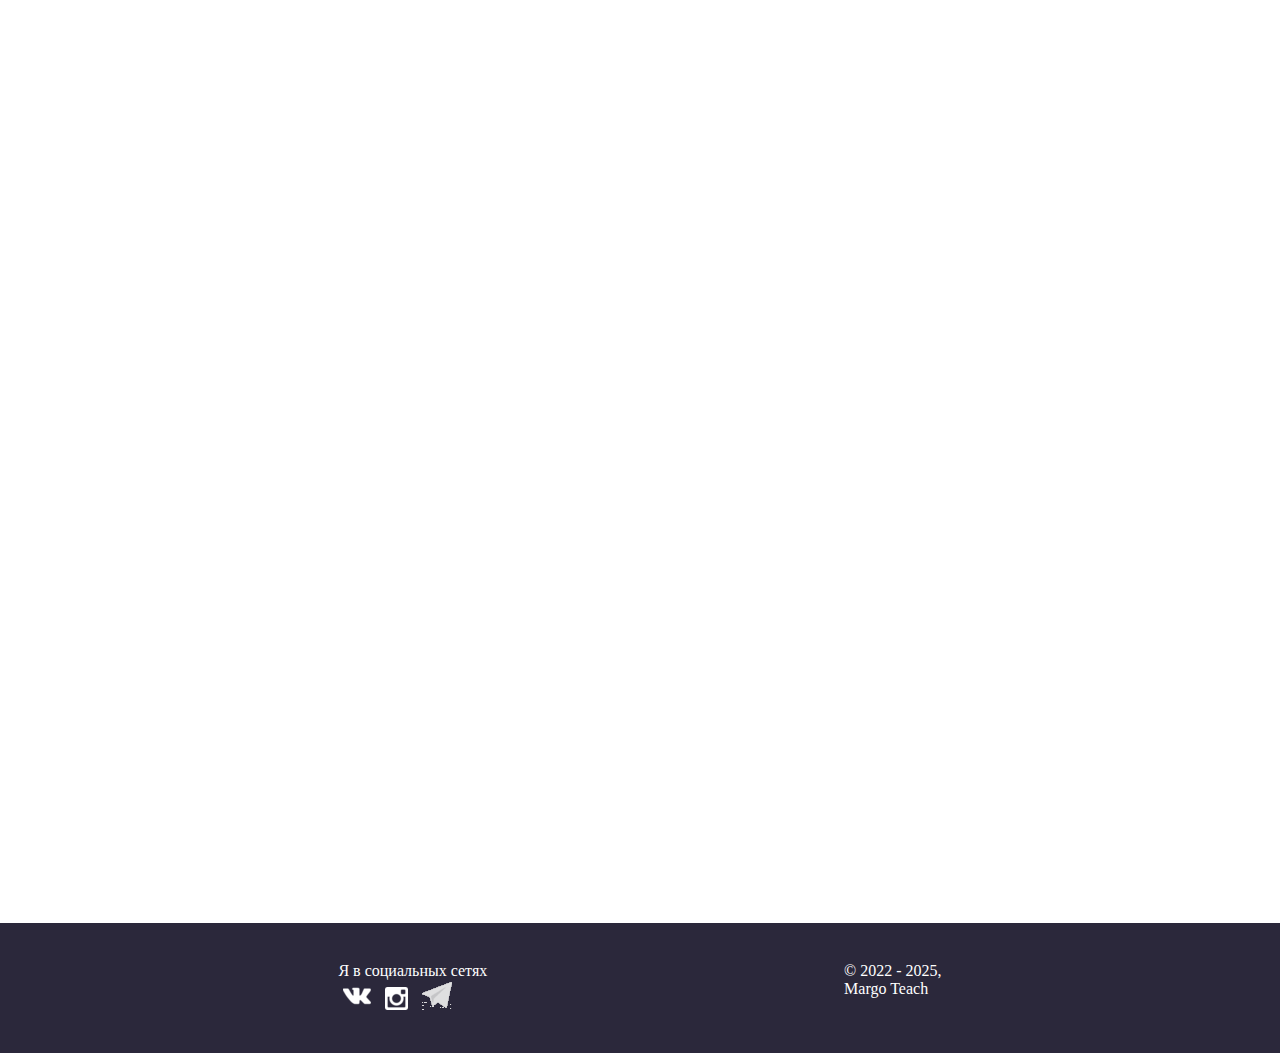
==== commit 6fc29af9: "add links" ====
--- a/about.html
+++ b/about.html
@@ -163,13 +163,13 @@
         <div class="footerLinks">
           <span class="footerTitle">Я в социальных сетях</span>
           <div class="linksBlock">
-            <a href="#" class="social"
+            <a href="https://vk.com/margoteach" class="social"
               ><img src="img/vk.png" alt="" class="socialNet"
             /></a>
             <a href="#" class="social"
               ><img src="img/inst.png" alt="" class="socialNet"
             /></a>
-            <a href="#" class="social"
+            <a href="https://t.me/MargoTrue" class="social"
               ><img src="img/tg.png" alt="" class="socialNet"
             /></a>
           </div>
--- a/style.css
+++ b/style.css
@@ -268,7 +268,7 @@
 .about {
   font-family: Comfortaa;
   display: flex;
-  justify-content: space-between;
+  justify-content: space-evenly;
   width: 75%;
 }
 .Me {
@@ -492,6 +492,13 @@
   text-align: center;
   font-family: Comfortaa;
   font-size: 26px;
+}
+.sale3 {
+  line-height: 1.1;
+  width: 330px;
+  text-align: center;
+  font-family: Comfortaa;
+  font-size: 22px;
 }
 
 .whatUget {
@@ -631,7 +638,7 @@
   height: auto;
   width: 800px;
   position: relative;
-  display: flex;
+  display: flex;  
   flex-direction: row;
   text-align: center;
 }
@@ -708,7 +715,7 @@
 }
 .everyOneImg {
   border-radius: 50%;
-  width: 300px;
+  width: 280px;
   height: 300px;
 }
 .forEveryone {
@@ -718,7 +725,7 @@
 }
 .forEveryoneBlock {
   margin-top: 50px;
-  width: 75%;
+  width: 50%;
   align-content: center;
   display: flex;
   justify-content: space-around;
@@ -754,7 +761,7 @@
   align-items: center;
 }
 .offerImg {
-  width: 480px;
+  width: 350px;
   height: 350px;
 }
 .offerRev {
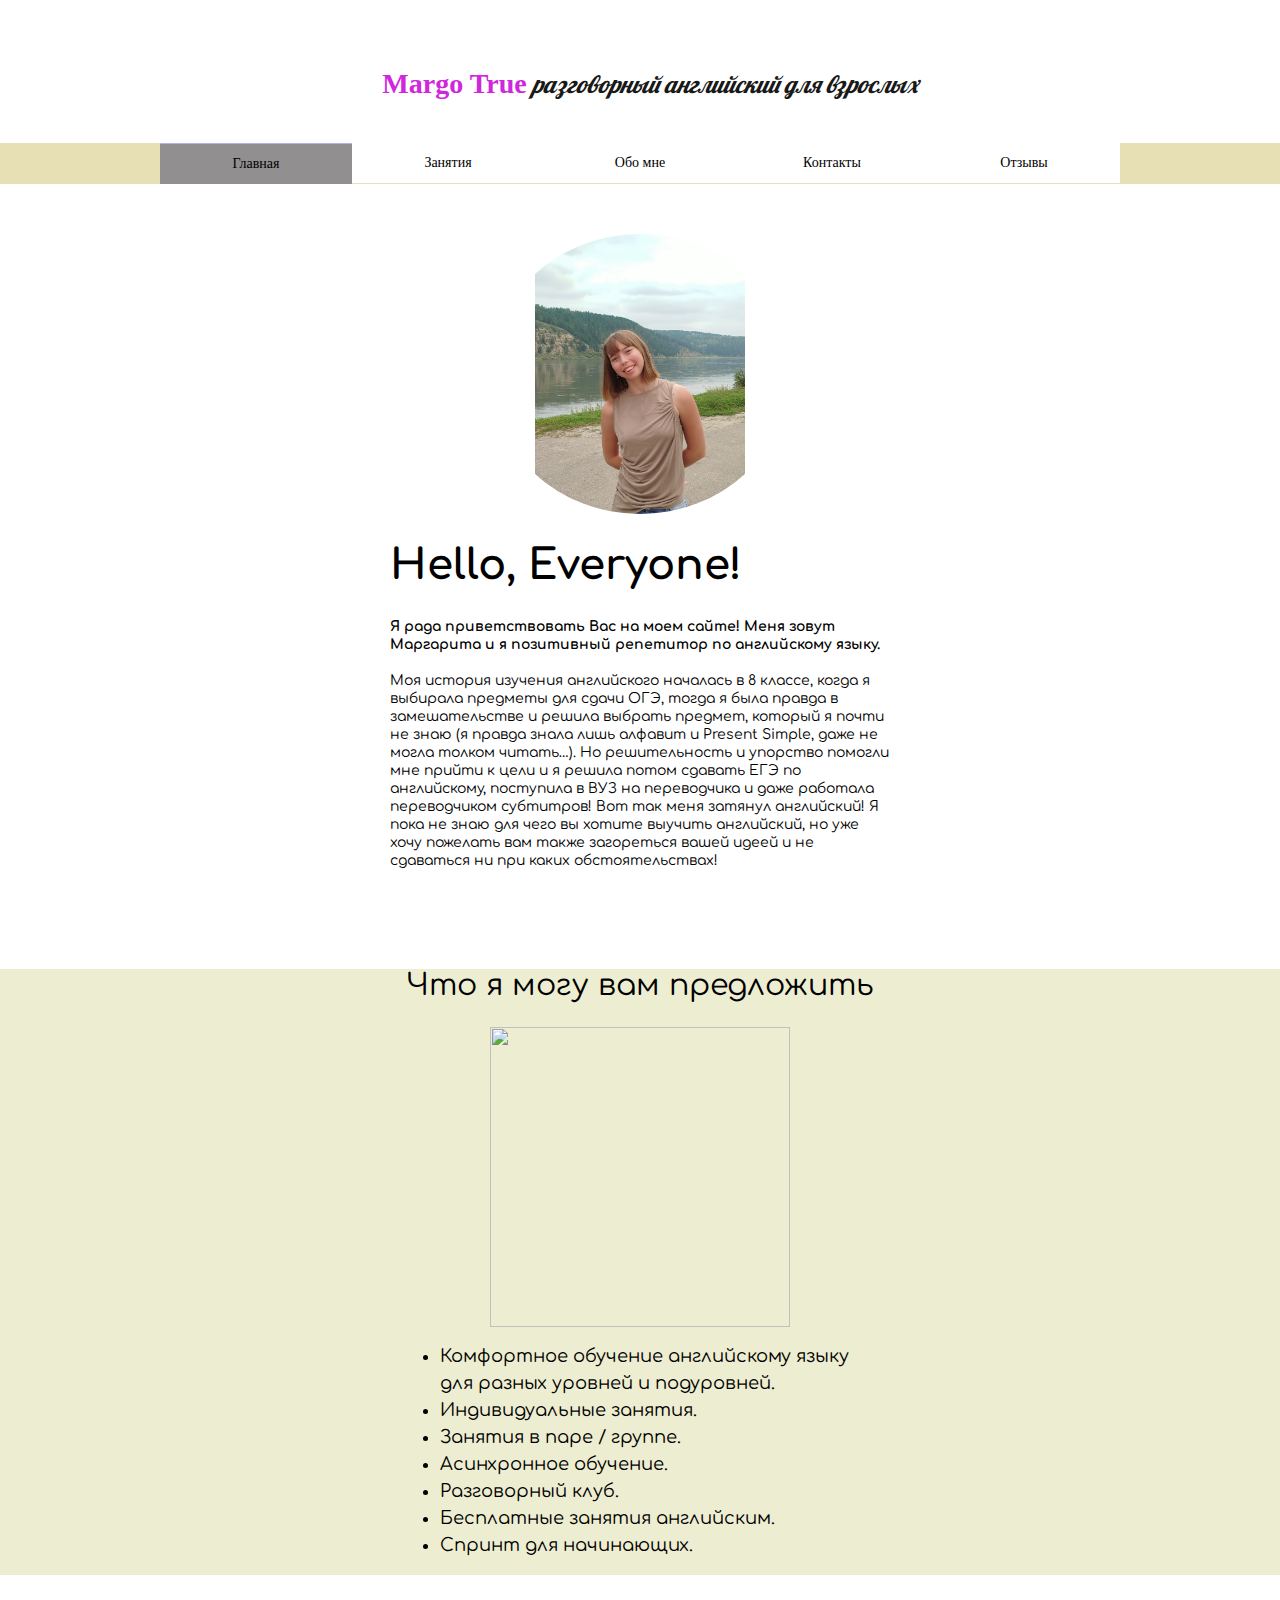
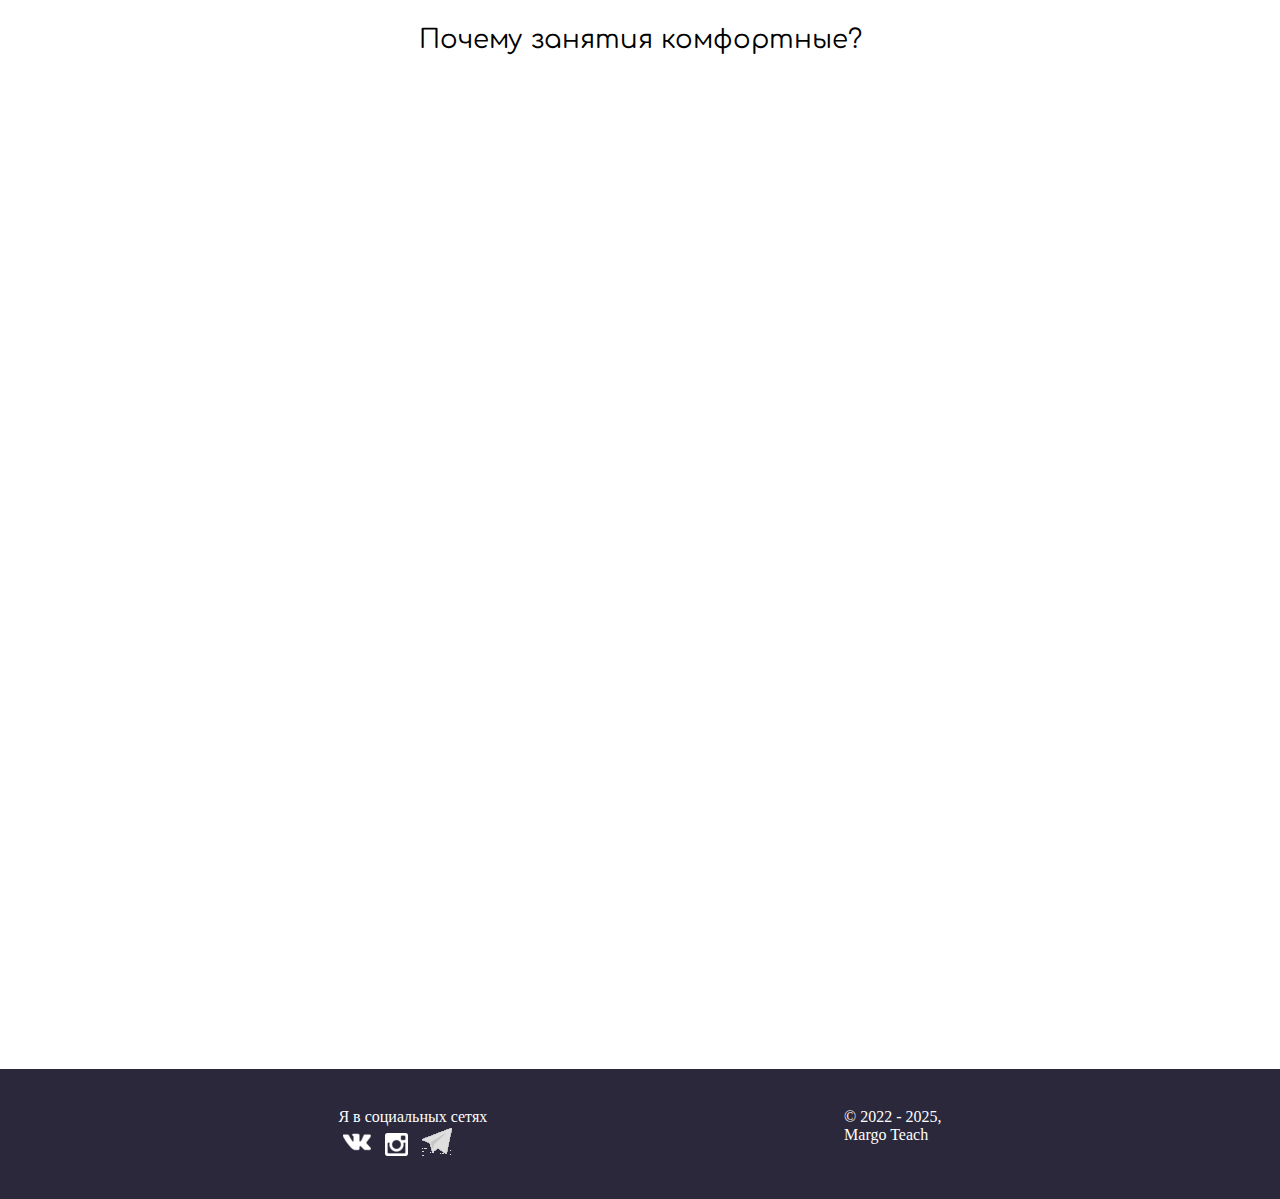
==== commit fddd6deb: "edit burger menu" ====
--- a/about.html
+++ b/about.html
@@ -28,14 +28,19 @@
           <p class="topTitle Dop"><i>разговорный английский для взрослых</i></p>
         </div>
         <div class="navpanelBackground">
+          <div class="burger-menu">
+            <span></span>
+            <span></span>
+            <span></span>
+          </div>
           <div class="navpanel">
-            <div class="navstr">
+            <div class="navstr" id="home">
               <a href="index.html" class="nextpage">Главная</a>
             </div>
             <div class="navstr">
               <a href="lessons.html" class="nextpage">Занятия</a>
             </div>
-            <div class="navstr" id="home">
+            <div class="navstr">
               <a href="about.html" class="nextpage">Обо мне</a>
             </div>
             <div class="navstr">
@@ -181,5 +186,7 @@
       </div>
     </footer>
     <script src="aboutjs.js"></script>
+    <script src="burger.js"></script>
+
   </body>
 </html>
--- a/style.css
+++ b/style.css
@@ -126,7 +126,7 @@
   justify-content: center;
 }
 .me {
-  width: 75%;
+  width: 85%;
 }
 .lessons {
   display: flex;
@@ -638,7 +638,7 @@
   height: auto;
   width: 800px;
   position: relative;
-  display: flex;  
+  display: flex;
   flex-direction: row;
   text-align: center;
 }
@@ -714,9 +714,10 @@
   justify-content: space-around;
 }
 .everyOneImg {
+  object-fit: scale-down;
   border-radius: 50%;
-  width: 280px;
-  height: 300px;
+  width: 300px;
+  height: 280px;
 }
 .forEveryone {
   display: flex;
@@ -1145,8 +1146,8 @@
     height: 50%;
   }
   .everyOneImg {
-    width: 200px;
-    height: 200px;
+    width: 220px;
+    height: 280px;
   }
   .comfort {
     text-align: center;
@@ -1166,3 +1167,266 @@
 
   /* contacts */
 }
+
+@media (min-width: 768px) {
+  .navpanelBackground {
+    width: 100%;
+    display: flex;
+    justify-content: center;
+  }
+  .navstr {
+    font-size: 14px;
+  }
+  .nextpage {
+    width: fit-content;
+  }
+  /* .navstr {
+    width: fit-content;
+  } */
+  .topimg {
+    align-items: center;
+    justify-content: center;
+  }
+  .navpanel {
+    display: flex;
+    /* flex-direction: column; */
+    align-items: flex-start;
+    height: 100%;
+  }
+
+  .nav-toggle {
+    display: block;
+  }
+
+  .nav-toggle-label {
+    display: block;
+  }
+
+  .me {
+    margin-top: 50px;
+  }
+  .lessonsBlock {
+    flex-wrap: wrap;
+  }
+  .lesson {
+    height: 400px;
+    margin-top: 25px;
+  }
+  .more {
+    margin-top: 30px;
+  }
+  .speakBlock {
+    flex-wrap: wrap;
+  }
+  .speakSubTitle {
+    text-align: center;
+  }
+  .speak {
+    height: 550px;
+    width: 75%;
+    margin-top: 25px;
+  }
+  .studentsTitle {
+    width: fit-content;
+  }
+  .about {
+    display: flex;
+    justify-content: center;
+    flex-wrap: wrap;
+  }
+  .about1 {
+    display: flex;
+    align-items: center;
+    justify-content: center;
+    margin-top: 25px;
+  }
+  .about2 {
+    justify-content: center;
+    display: flex;
+    align-items: center;
+  }
+  .aboutList {
+    width: 250px;
+    padding: 0;
+  }
+  .topTitle.Dop {
+    text-align: center;
+  }
+  .topTitle.Osn {
+    margin-left: 25px;
+    text-align: center;
+  }
+  /* lessons */
+  .cartLessonsBackground {
+    background-image: none;
+    background-color: #f5e6ee;
+    height: 100%;
+  }
+  .cartLesson {
+    margin: 0;
+  }
+  .sale {
+    margin-top: 1500px;
+  }
+  .sale1 {
+    margin-left: 10px;
+    text-align: center;
+  }
+  .saleBlock {
+    flex-wrap: wrap;
+    width: fit-content;
+  }
+  .sale2 {
+    width: fit-content;
+  }
+
+  .saleInput {
+    width: 50px;
+  }
+  .saleCost {
+    font-size: 40px;
+  }
+  .getTitle {
+    text-align: center;
+    font-size: 20px;
+  }
+  .getBlock {
+    margin-top: 65px;
+  }
+  .advantTitle {
+    width: fit-content;
+    font-size: 18px;
+  }
+  .advantReviewsTitle {
+    text-align: center;
+  }
+  .advantReviewsSpan {
+    text-align: center;
+    width: fit-content;
+  }
+  .popupContent {
+    height: 800px;
+    width: fit-content;
+  }
+  .popupBlock {
+    display: flex;
+    align-items: flex-start;
+    flex-wrap: wrap;
+    overflow: scroll;
+  }
+  .popupImage {
+    padding-top: 50px;
+    width: 150px;
+    height: 150px;
+  }
+  .popupAdd {
+    margin-left: 20px;
+  }
+  .costPopup {
+    width: fit-content;
+  }
+  .popupContentBlock {
+    height: f;
+    margin-left: 0px;
+  }
+  /* lessons */
+  /* about */
+  .forEveryoneBlock {
+    flex-wrap: wrap;
+  }
+  .offerBlock {
+    flex-wrap: wrap;
+  }
+  .offerTitle {
+    text-align: center;
+  }
+  .offerImg {
+    width: 300px;
+    height: 300px;
+  }
+  .offerRev {
+    margin-top: 25px;
+    justify-content: center;
+    align-items: center;
+    flex-wrap: wrap;
+    width: 50%;
+    height: 50%;
+  }
+  .comfort {
+    text-align: center;
+  }
+  .comfortBlock {
+    width: 300px;
+  }
+  .comfortBlocks {
+    margin: 0;
+  }
+
+  /* about */
+  /* contacts */
+  .socialBlock {
+    height: 300px;
+  }
+
+  /* contacts */
+}
+
+
+
+.burger-menu {
+  display: none;
+  cursor: pointer;
+  padding: 15px;
+  z-index: 1000;
+}
+
+.burger-menu span {
+  display: block;
+  width: 25px;
+  height: 3px;
+  background-color: #333;
+  margin: 5px 0;
+  transition: 0.4s;
+}
+
+@media (max-width: 768px) {
+  .burger-menu {
+    display: block;
+  }
+
+  .navpanel {
+    display: none;
+    position: fixed;
+    top: 0;
+    left: 0;
+    width: 100%;
+    height: 100vh;
+    background-color: rgba(255, 255, 255, 0.95);
+    flex-direction: column;
+    justify-content: center;
+    z-index: 999;
+  }
+
+  .navpanel.active {
+    display: flex;
+  }
+
+  .burger-menu.active span:nth-child(1) {
+    transform: rotate(-45deg) translate(-5px, 6px);
+  }
+
+  .burger-menu.active span:nth-child(2) {
+    opacity: 0;
+  }
+
+  .burger-menu.active span:nth-child(3) {
+    transform: rotate(45deg) translate(-5px, -6px);
+  }
+
+  .navstr {
+    margin: 10px 0;
+    width: 100%;
+    text-align: center;
+  }
+
+}